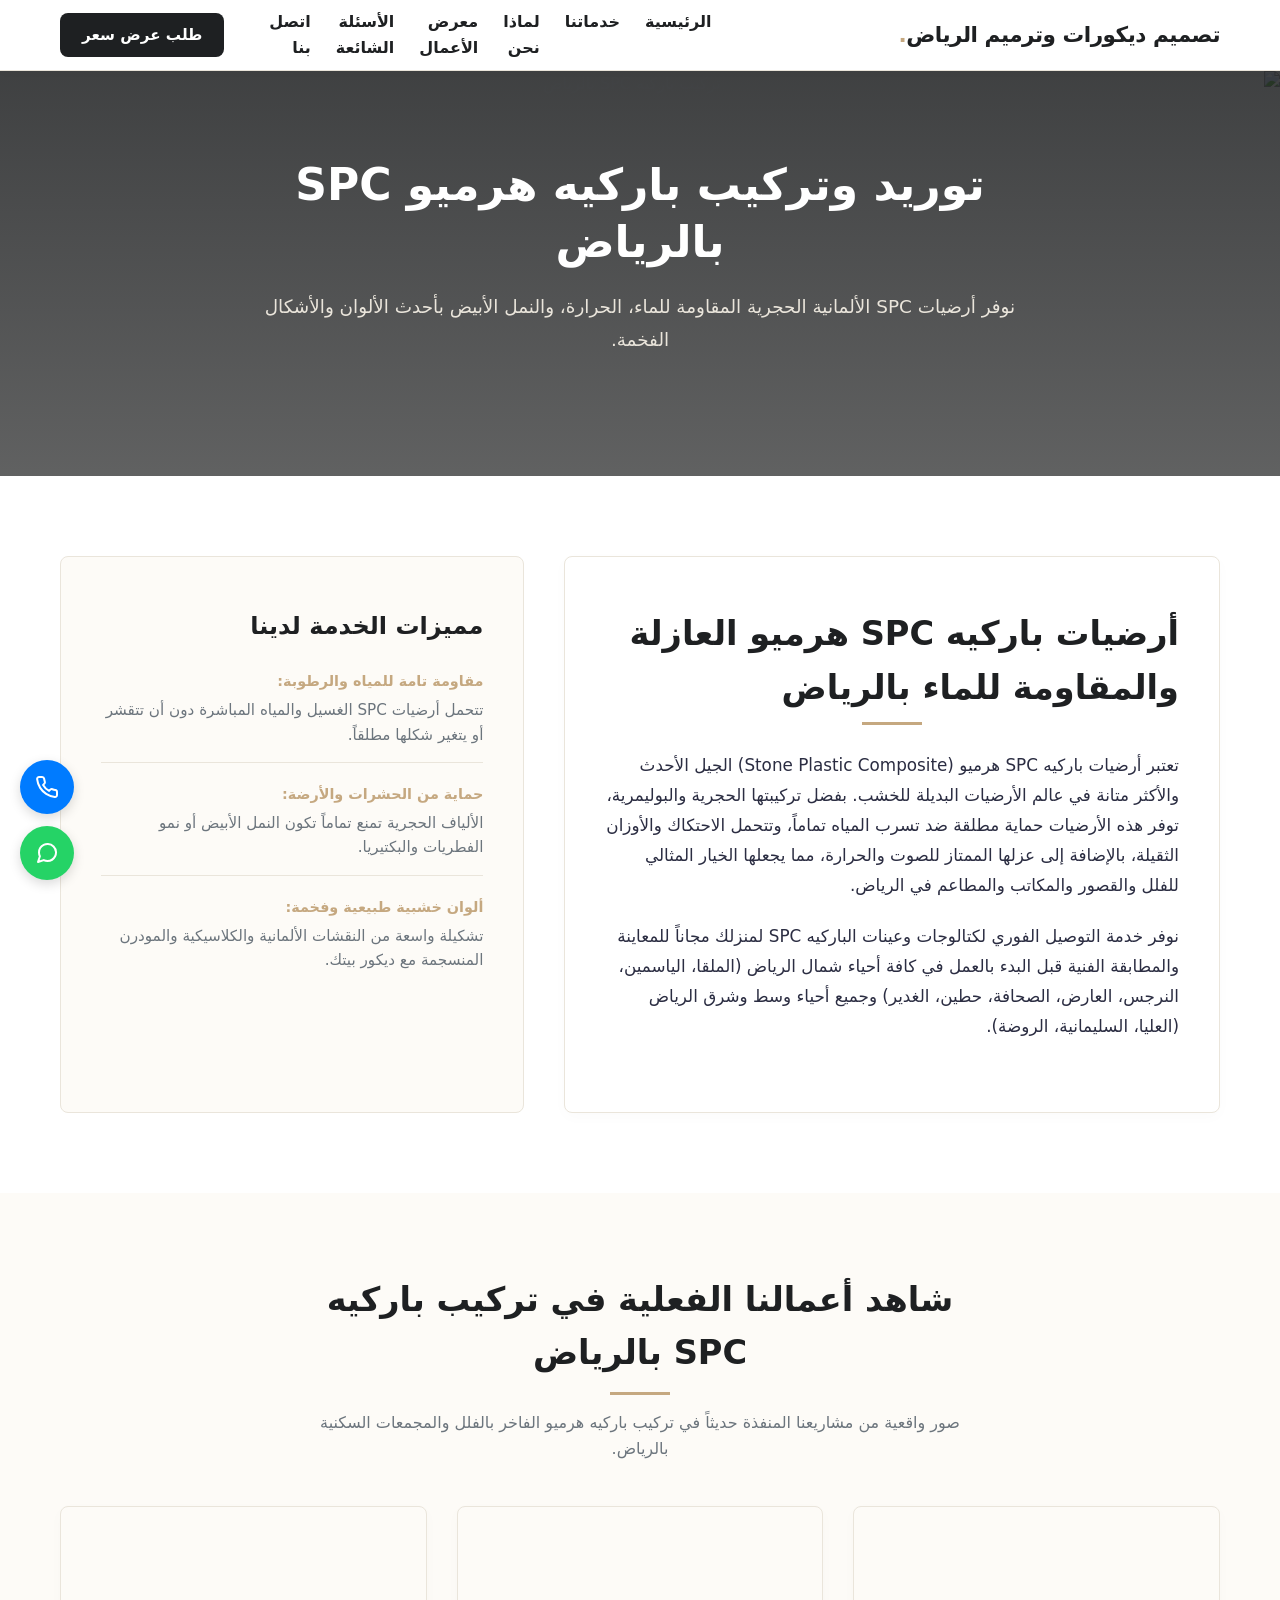
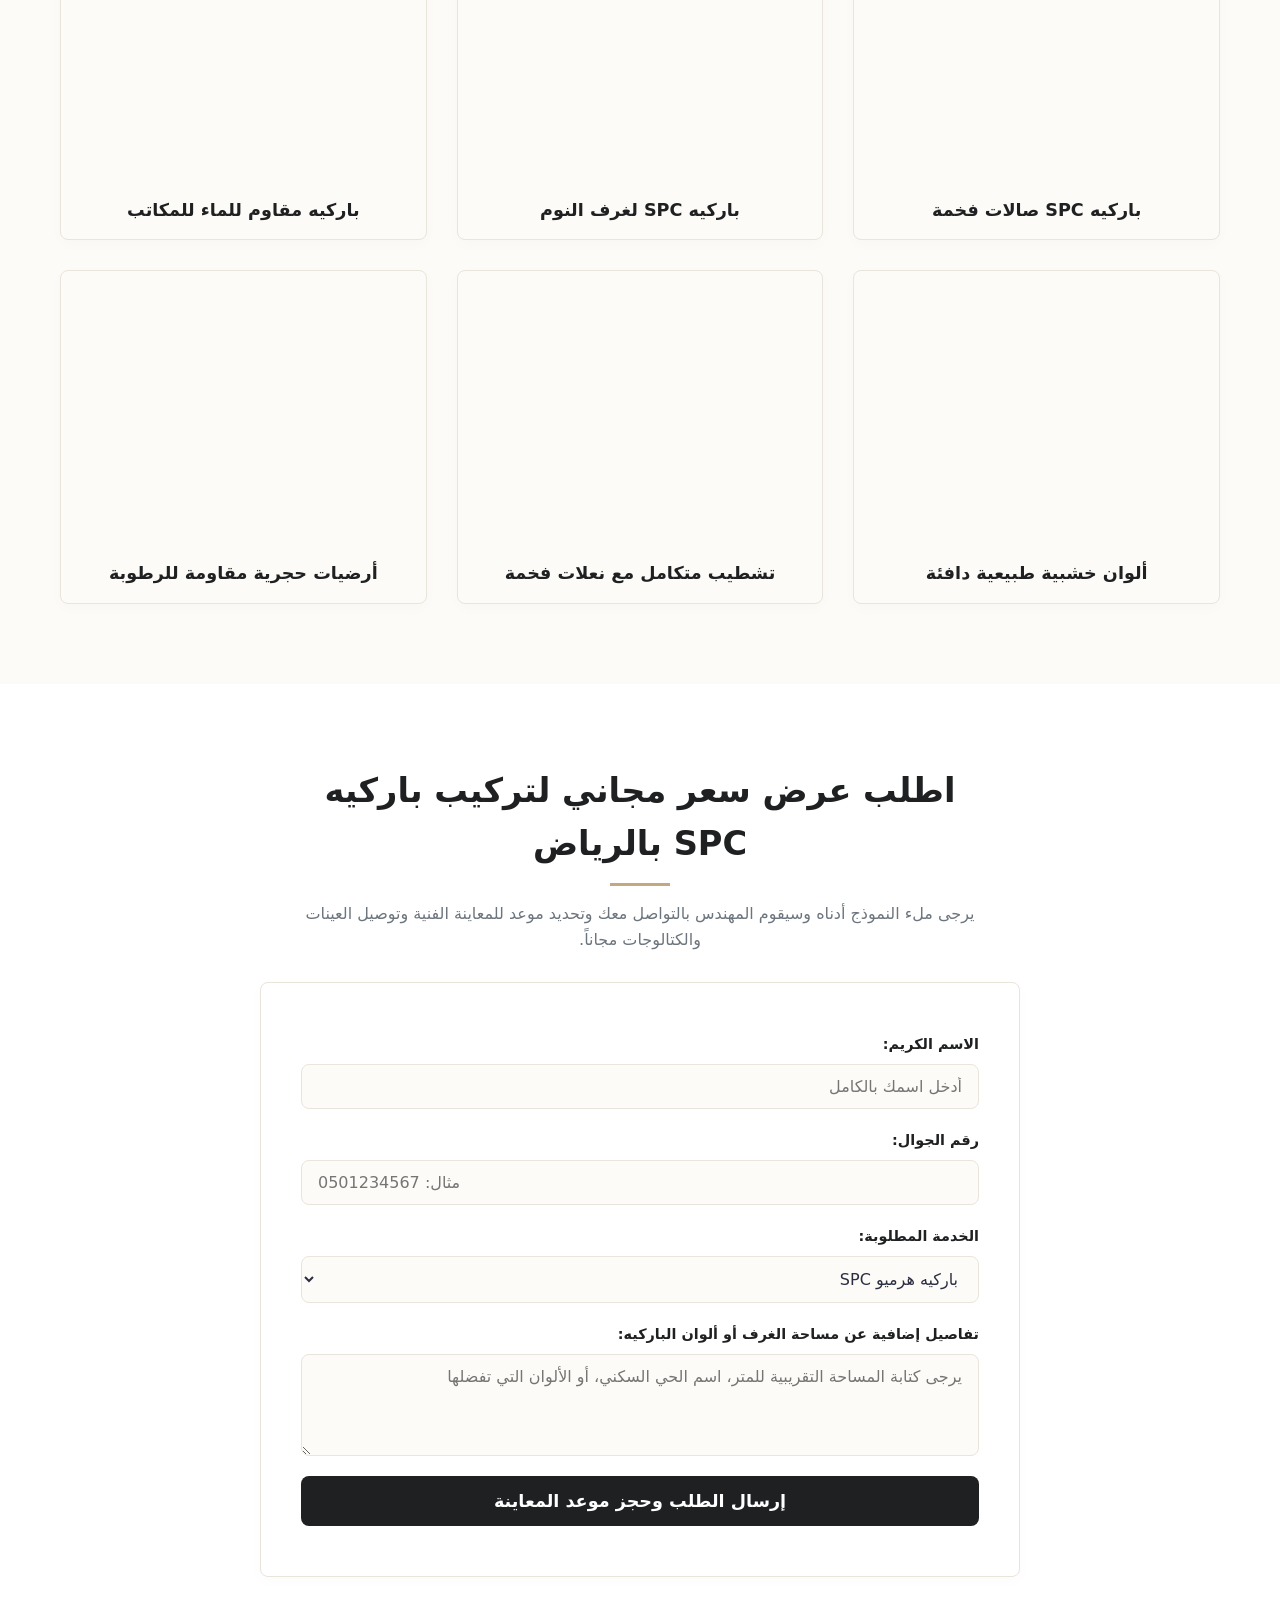
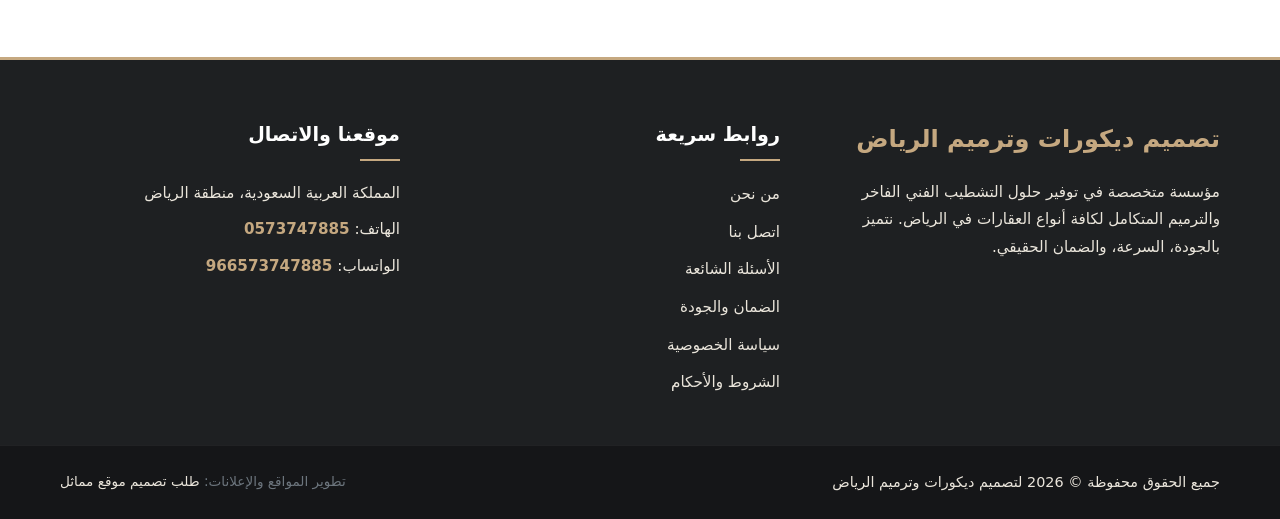
==== parquet.html @ 1b8b0a3c "Add new parquet.html for SPC flooring services" ====
<!DOCTYPE html>
<html lang="ar" dir="rtl">
<head>
  <meta charset="UTF-8">
  <meta name="viewport" content="width=device-width, initial-scale=1.0">
  
  <!-- SEO Primary Meta Tags -->
  <title>باركيه هرميو SPC الرياض | توريد وتركيب أرضيات مقاومة للماء ورطوبة</title>
  <meta name="description" content="توريد وتركيب أرضيات باركيه هرميو SPC الفاخرة بالرياض. أرضيات عازلة ومقاومة للماء والرطوبة والنمل الأبيض في شمال وشرق الرياض. شاهد صور أعمالنا الفعلية واطلب عرض سعر الآن.">
  <meta name="robots" content="index, follow">
  
  <!-- رابط الـ Canonical المطلق لضمان صحة الفهرسة ومنع المحتوى المكرر -->
  <link rel="canonical" href="https://example.com/parquet.html">

  <!-- Open Graph / Facebook -->
  <meta property="og:type" content="website">
  <meta property="og:url" content="https://example.com/parquet.html">
  <meta property="og:title" content="باركيه هرميو SPC الرياض | توريد وتركيب أرضيات مقاومة للماء ورطوبة">
  <meta property="og:description" content="توريد وتركيب أرضيات باركيه هرميو SPC الفاخرة بالرياض. أرضيات عازلة ومقاومة للماء والرطوبة والنمل الأبيض في شمال وشرق الرياض. شاهد صور أعمالنا الفعلية واطلب عرض سعر الآن.">
  <meta property="og:image" content="https://example.com/images/parquet/parquet.webp">
  <meta property="og:locale" content="ar_SA">

  <!-- Twitter -->
  <meta property="twitter:card" content="summary_large_image">
  <meta property="twitter:url" content="https://example.com/parquet.html">
  <meta property="twitter:title" content="باركيه هرميو SPC الرياض | توريد وتركيب أرضيات مقاومة للماء ورطوبة">
  <meta property="twitter:description" content="توريد وتركيب أرضيات باركيه هرميو SPC الفاخرة بالرياض. أرضيات عازلة ومقاومة للماء والرطوبة والنمل الأبيض في شمال وشرق الرياض. شاهد صور أعمالنا الفعلية واطلب عرض سعر الآن.">
  <meta property="twitter:image" content="https://example.com/images/parquet/parquet.webp">

  <!-- Stylesheets -->
  <link rel="stylesheet" href="style.css">

  <!-- Structured Data / JSON-LD for Breadcrumbs (مسارات مطلقة كاملة) -->
  <script type="application/ld+json">
    {
      "@context": "https://schema.org",
      "@type": "BreadcrumbList",
      "itemListElement": [
        {
          "@type": "ListItem",
          "position": 1,
          "name": "الرئيسية",
          "item": "https://example.com/index.html"
        },
        {
          "@type": "ListItem",
          "position": 2,
          "name": "باركيه هرميو SPC",
          "item": "https://example.com/parquet.html"
        }
      ]
    }
  </script>
</head>
<body class="page-service-parquet">

  <!-- Header Section -->
  <header class="main-header">
    <div class="header-container">
      <div class="logo-area">
        <a href="index.html" class="logo" aria-label="الصفحة الرئيسية لتصميم ديكورات وترميم الرياض">
          <span class="logo-text">تصميم ديكورات وترميم الرياض</span>
        </a>
      </div>
      
      <!-- Mobile Menu Toggle Button -->
      <button class="menu-toggle" aria-expanded="false" aria-controls="main-navigation" aria-label="افتح القائمة">
        <span class="bar"></span>
        <span class="bar"></span>
        <span class="bar"></span>
      </button>

      <nav id="main-navigation" class="nav-menu" aria-label="القائمة الرئيسية">
        <ul class="nav-list">
          <li><a href="index.html" class="nav-link">الرئيسية</a></li>
          <li><a href="index.html#services" class="nav-link">خدماتنا</a></li>
          <li><a href="index.html#why-us" class="nav-link">لماذا نحن</a></li>
          <li><a href="index.html#gallery" class="nav-link">معرض الأعمال</a></li>
          <li><a href="index.html#faq" class="nav-link">الأسئلة الشائعة</a></li>
          <li><a href="contact-us.html" class="nav-link">اتصل بنا</a></li>
        </ul>
      </nav>

      <div class="header-cta">
        <a href="contact-us.html" class="cta-btn primary-cta" aria-label="طلب عرض سعر مجاني">طلب عرض سعر</a>
      </div>
    </div>
  </header>

  <main>
    <!-- Page Hero Banner -->
    <section class="hero-section" style="min-height: 45vh;" aria-label="باركيه الرياض - ترويسة الصفحة">
      <div class="hero-overlay"></div>
      <div class="hero-image-wrapper">
        <img src="images/parquet/parquet.webp" alt="تركيب باركيه SPC بالرياض" class="hero-bg-img" width="1920" height="600" loading="eager" fetchpriority="high" decoding="async">
      </div>
      <div class="hero-content container">
        <h1 class="hero-title">توريد وتركيب باركيه هرميو SPC بالرياض</h1>
        <p class="hero-subtitle">نوفر أرضيات SPC الألمانية الحجرية المقاومة للماء، الحرارة، والنمل الأبيض بأحدث الألوان والأشكال الفخمة.</p>
      </div>
    </section>

    <!-- Service Details Section with Riyadh Neighborhoods Target -->
    <section class="section-padding" style="background-color: var(--bg-white);" aria-labelledby="parquet-details-heading">
      <div class="container">
        <div class="contact-layout">
          <div class="contact-form-wrapper" style="flex: 1.2;">
            <h2 id="parquet-details-heading" class="section-title" style="text-align: right; margin-bottom: 25px; padding-bottom: 10px;">أرضيات باركيه SPC هرميو العازلة والمقاومة للماء بالرياض</h2>
            <p style="font-size: 1.05rem; line-height: 1.8; color: var(--text-main); margin-bottom: 20px;">
              تعتبر أرضيات باركيه SPC هرميو (Stone Plastic Composite) الجيل الأحدث والأكثر متانة في عالم الأرضيات البديلة للخشب. بفضل تركيبتها الحجرية والبوليمرية، توفر هذه الأرضيات حماية مطلقة ضد تسرب المياه تماماً، وتتحمل الاحتكاك والأوزان الثقيلة، بالإضافة إلى عزلها الممتاز للصوت والحرارة، مما يجعلها الخيار المثالي للفلل والقصور والمكاتب والمطاعم في الرياض.
            </p>
            <p style="font-size: 1.05rem; line-height: 1.8; color: var(--text-main); margin-bottom: 20px;">
              نوفر خدمة التوصيل الفوري لكتالوجات وعينات الباركيه SPC لمنزلك مجاناً للمعاينة والمطابقة الفنية قبل البدء بالعمل في كافة أحياء شمال الرياض (الملقا، الياسمين، النرجس، العارض، الصحافة، حطين، الغدير) وجميع أحياء وسط وشرق الرياض (العليا، السليمانية، الروضة).
            </p>
          </div>
          
          <div class="contact-info" style="flex: 0.8; background-color: var(--bg-light); border: 1px solid var(--border-color); color: var(--text-main);">
            <h3 class="info-title" style="color: var(--secondary-color);">مميزات الخدمة لدينا</h3>
            <div class="info-details" style="margin-top: 25px;">
              <div class="info-block" style="border-bottom-color: var(--border-color);">
                <strong>مقاومة تامة للمياه والرطوبة:</strong>
                <span style="color: var(--text-muted); font-size: 0.95rem;">تتحمل أرضيات SPC الغسيل والمياه المباشرة دون أن تتقشر أو يتغير شكلها مطلقاً.</span>
              </div>
              <div class="info-block" style="border-bottom-color: var(--border-color);">
                <strong>حماية من الحشرات والأرضة:</strong>
                <span style="color: var(--text-muted); font-size: 0.95rem;">الألياف الحجرية تمنع تماماً تكون النمل الأبيض أو نمو الفطريات والبكتيريا.</span>
              </div>
              <div class="info-block" style="border-bottom: none;">
                <strong>ألوان خشبية طبيعية وفخمة:</strong>
                <span style="color: var(--text-muted); font-size: 0.95rem;">تشكيلة واسعة من النقشات الألمانية والكلاسيكية والمودرن المنسجمة مع ديكور بيتك.</span>
              </div>
            </div>
          </div>
        </div>
      </div>
    </section>

    <!-- Showcase Gallery (6 Actual Images from GitHub Repository) -->
    <section class="section-padding" style="background-color: var(--bg-light);" aria-labelledby="parquet-gallery-heading">
      <div class="container">
        <div class="section-header">
          <h2 id="parquet-gallery-heading" class="section-title">شاهد أعمالنا الفعلية في تركيب باركيه SPC بالرياض</h2>
          <p class="section-description">صور واقعية من مشاريعنا المنفذة حديثاً في تركيب باركيه هرميو الفاخر بالفلل والمجمعات السكنية بالرياض.</p>
        </div>

        <div class="services-grid">
          <!-- Image 1 -->
          <article class="service-card">
            <div class="service-img-wrapper">
              <img src="images/parquet/parquet.webp" alt="تركيب باركيه SPC صالات فخمة بالرياض" class="service-img" width="400" height="300" loading="lazy" decoding="async">
            </div>
            <div class="service-body" style="padding: 15px; text-align: center;">
              <h3 class="service-title" style="font-size: 1.1rem; margin-bottom: 0;">باركيه SPC صالات فخمة</h3>
            </div>
          </article>

          <!-- Image 2 -->
          <article class="service-card">
            <div class="service-img-wrapper">
              <img src="images/parquet/parquet-2.webp" alt="أرضيات باركيه غرف نوم بالرياض" class="service-img" width="400" height="300" loading="lazy" decoding="async">
            </div>
            <div class="service-body" style="padding: 15px; text-align: center;">
              <h3 class="service-title" style="font-size: 1.1rem; margin-bottom: 0;">باركيه SPC لغرف النوم</h3>
            </div>
          </article>

          <!-- Image 3 -->
          <article class="service-card">
            <div class="service-img-wrapper">
              <img src="images/parquet/parquet-3.webp" alt="تركيب باركيه مكاتب تجارية بالرياض" class="service-img" width="400" height="300" loading="lazy" decoding="async">
            </div>
            <div class="service-body" style="padding: 15px; text-align: center;">
              <h3 class="service-title" style="font-size: 1.1rem; margin-bottom: 0;">باركيه مقاوم للماء للمكاتب</h3>
            </div>
          </article>

          <!-- Image 4 -->
          <article class="service-card">
            <div class="service-img-wrapper">
              <img src="images/parquet/parquet-4.webp" alt="أحدث ألوان باركيه SPC بالرياض" class="service-img" width="400" height="300" loading="lazy" decoding="async">
            </div>
            <div class="service-body" style="padding: 15px; text-align: center;">
              <h3 class="service-title" style="font-size: 1.1rem; margin-bottom: 0;">ألوان خشبية طبيعية دافئة</h3>
            </div>
          </article>

          <!-- Image 5 -->
          <article class="service-card">
            <div class="service-img-wrapper">
              <img src="images/parquet/parquet-5.webp" alt="تركيب نعلات وإكسسوارات باركيه بالرياض" class="service-img" width="400" height="300" loading="lazy" decoding="async">
            </div>
            <div class="service-body" style="padding: 15px; text-align: center;">
              <h3 class="service-title" style="font-size: 1.1rem; margin-bottom: 0;">تشطيب متكامل مع نعلات فخمة</h3>
            </div>
          </article>

          <!-- Image 6 -->
          <article class="service-card">
            <div class="service-img-wrapper">
              <img src="images/parquet/parquet-6.webp" alt="باركيه هرميو SPC ألماني فخم بالرياض" class="service-img" width="400" height="300" loading="lazy" decoding="async">
            </div>
            <div class="service-body" style="padding: 15px; text-align: center;">
              <h3 class="service-title" style="font-size: 1.1rem; margin-bottom: 0;">أرضيات حجرية مقاومة للرطوبة</h3>
            </div>
          </article>
        </div>
      </div>
    </section>

    <!-- Instant Quote Form Section for Service Conversion (Mapped to quote-form with no hidden elements) -->
    <section class="section-padding" style="background-color: var(--bg-white);" aria-labelledby="parquet-form-heading">
      <div class="container" style="max-width: 800px;">
        <div class="section-header" style="margin-bottom: 30px;">
          <h2 id="parquet-form-heading" class="section-title">اطلب عرض سعر مجاني لتركيب باركيه SPC بالرياض</h2>
          <p class="section-description">يرجى ملء النموذج أدناه وسيقوم المهندس بالتواصل معك وتحديد موعد للمعاينة الفنية وتوصيل العينات والكتالوجات مجاناً.</p>
        </div>

        <div class="contact-form-wrapper">
          <form id="quote-form" action="javascript:void(0);" class="quote-form">
            <div class="form-group">
              <label for="client_name">الاسم الكريم:</label>
              <input type="text" id="client_name" name="name" required placeholder="أدخل اسمك بالكامل" class="form-input">
            </div>

            <div class="form-group">
              <label for="client_phone">رقم الجوال:</label>
              <input type="tel" id="client_phone" name="phone" required placeholder="مثال: 0501234567" class="form-input" pattern="^(05)([0-9]{8})$">
            </div>

            <!-- يتم تثبيت اختيار الخدمة تلقائياً برمجياً لتسهيل تجربة العميل -->
            <div class="form-group">
              <label for="service_type">الخدمة المطلوبة:</label>
              <select id="service_type" name="service" required class="form-input">
                <option value="جبس بورد وديكورات">جبس بورد وديكورات</option>
                <option value="ورق جدران">ورق جدران</option>
                <option value="دهانات داخلية وخارجية">دهانات داخلية وخارجية</option>
                <option value="باركيه هرميو SPC" selected>باركيه هرميو SPC</option>
                <option value="ساندوتش بانل">ساندوتش بانل</option>
                <option value="ترميم وتشطيب مباني">ترميم وتشطيب مباني</option>
              </select>
            </div>

            <div class="form-group">
              <label for="project_details">تفاصيل إضافية عن مساحة الغرف أو ألوان الباركيه:</label>
              <textarea id="project_details" name="details" rows="4" placeholder="يرجى كتابة المساحة التقريبية للمتر، اسم الحي السكني، أو الألوان التي تفضلها" class="form-input"></textarea>
            </div>

            <button type="submit" class="btn btn-submit-form" id="submit-btn">إرسال الطلب وحجز موعد المعاينة</button>
          </form>
        </div>
      </div>
    </section>
  </main>

  <!-- Footer Section -->
  <footer class="main-footer">
    <div class="container footer-container">
      <div class="footer-brand">
        <span class="footer-logo">تصميم ديكورات وترميم الرياض</span>
        <p class="footer-about">مؤسسة متخصصة في توفير حلول التشطيب الفني الفاخر والترميم المتكامل لكافة أنواع العقارات في الرياض. نتميز بالجودة، السرعة، والضمان الحقيقي.</p>
      </div>

      <div class="footer-links">
        <h4 class="footer-title">روابط سريعة</h4>
        <ul class="footer-menu">
          <li><a href="about-us.html" class="footer-link">من نحن</a></li>
          <li><a href="contact-us.html" class="footer-link">اتصل بنا</a></li>
          <li><a href="faq.html" class="footer-link">الأسئلة الشائعة</a></li>
          <li><a href="warranty.html" class="footer-link">الضمان والجودة</a></li>
          <li><a href="privacy-policy.html" class="footer-link">سياسة الخصوصية</a></li>
          <li><a href="terms-conditions.html" class="footer-link">الشروط والأحكام</a></li>
        </ul>
      </div>

      <div class="footer-contact">
        <h4 class="footer-title">موقعنا والاتصال</h4>
        <p class="footer-text">المملكة العربية السعودية، منطقة الرياض</p>
        <p class="footer-text">الهاتف: <a href="tel:0573747885">0573747885</a></p>
        <p class="footer-text">الواتساب: <a href="https://wa.me/966573747885">966573747885</a></p>
      </div>
    </div>
    <div class="footer-bottom">
      <div class="container bottom-bar">
        <p class="copyrights">جميع الحقوق محفوظة &copy; <span id="current-year"></span> لتصميم ديكورات وترميم الرياض</p>
        <p class="developer-info">تطوير المواقع والإعلانات: <a href="https://wa.me/966578539687" target="_blank" rel="noopener noreferrer" class="dev-link">طلب تصميم موقع مماثل</a></p>
      </div>
    </div>
  </footer>

  <!-- Scripts -->
  <script src="script.js" defer></script>
</body>
</html>
---- style.css ----
/* ==========================================================================
   1. المتغيرات والخطوط الأساسية (CSS Variables & Base Setup)
   ========================================================================== */
:root {
  /* لوحة الألوان - طابع كلاسيكي دافئ وفخم يناسب الديكور والترميم */
  --primary-color: #c5a880;        /* لون ذهبي رملي فخم */
  --primary-hover: #b3956d;        /* ذهبي رملي داكن عند التمرير */
  --secondary-color: #1e2022;      /* رمادي فحمى داكن */
  --text-main: #2b2d42;            /* لون النصوص الأساسية */
  --text-muted: #6c757d;           /* لون النصوص الثانوية */
  --bg-light: #fdfbf7;             /* خلفية دافئة مائلة للبيج */
  --bg-white: #ffffff;             /* خلفية بيضاء */
  --border-color: #eae5db;         /* لون الحدود المتناسق مع الذهبي */
  --success-color: #25d366;        /* لون الواتساب والمؤشرات الإيجابية */
  --phone-color: #007bff;          /* لون الاتصال الهاتفي */
  
  /* الخطوط والتباعد */
  --font-family: system-ui, -apple-system, BlinkMacSystemFont, "Segoe UI", Roboto, "Helvetica Neue", Arial, sans-serif;
  --transition-smooth: all 0.3s cubic-bezier(0.4, 0, 0.2, 1);
  --border-radius: 8px;
  --container-padding: 20px;
}

/* إعادة تعيين افتراضية مخصصة للأداء المرتفع */
*, *::before, *::after {
  box-sizing: border-box;
  margin: 0;
  padding: 0;
}

html {
  scroll-behavior: smooth;
  font-size: 16px;
  -webkit-text-size-adjust: 100%;
}

body {
  font-family: var(--font-family);
  background-color: var(--bg-light);
  color: var(--text-main);
  line-height: 1.6;
  direction: rtl;
  text-align: right;
  overflow-x: hidden;
}

/* تحسين إمكانية الوصول لوحدات التركيز */
*:focus-visible {
  outline: 3px solid var(--primary-color);
  outline-offset: 2px;
}

/* تحسينات الصور لتقليل CLS */
img {
  max-width: 100%;
  height: auto;
  display: block;
  content-visibility: auto;
}

a {
  color: inherit;
  text-decoration: none;
  transition: var(--transition-smooth);
}

button, input, select, textarea {
  font-family: inherit;
  font-size: 1rem;
}

ul, ol {
  list-style: none;
}

.container {
  width: 100%;
  padding-right: var(--container-padding);
  padding-left: var(--container-padding);
  margin-right: auto;
  margin-left: auto;
  max-width: 1200px;
}

/* تباعد الأقسام الافتراضي */
.section-padding {
  padding: 60px 0;
}

/* ==========================================================================
   2. أزرار التواصل العائمة مضافة إليها مواءمة آيفون (env-safe-area)
   ========================================================================== */
.floating-actions {
  position: fixed;
  bottom: 20px;
  bottom: calc(20px + env(safe-area-inset-bottom)); /* دعم نتوء الآيفون السفلي أصلياً */
  left: 20px;
  z-index: 1000;
  display: flex;
  flex-direction: column;
  gap: 12px;
}

.float-btn {
  display: flex;
  align-items: center;
  justify-content: center;
  width: 54px;
  height: 54px;
  border-radius: 50%;
  color: var(--bg-white);
  box-shadow: 0 4px 12px rgba(0, 0, 0, 0.15);
  transition: var(--transition-smooth);
  position: relative;
  overflow: hidden;
}

.float-btn .btn-text {
  position: absolute;
  right: 60px;
  background-color: var(--secondary-color);
  color: var(--bg-white);
  padding: 6px 12px;
  border-radius: 4px;
  font-size: 0.85rem;
  font-weight: bold;
  white-space: nowrap;
  opacity: 0;
  visibility: hidden;
  transition: var(--transition-smooth);
  box-shadow: 0 2px 8px rgba(0, 0, 0, 0.1);
}

.float-btn:hover .btn-text {
  opacity: 1;
  visibility: visible;
  right: 64px;
}

.float-phone {
  background-color: var(--phone-color);
}

.float-whatsapp {
  background-color: var(--success-color);
}

.float-btn:hover {
  transform: translateY(-5px) scale(1.05);
}

.float-btn svg {
  width: 24px;
  height: 24px;
  stroke: currentColor;
}

/* ==========================================================================
   3. الهيدر والتنقل (Sticky Header & Navigation)
   ========================================================================== */
.main-header {
  position: sticky;
  top: 0;
  z-index: 999;
  background-color: rgba(255, 255, 255, 0.95);
  backdrop-filter: blur(8px);
  -webkit-backdrop-filter: blur(8px);
  border-bottom: 1px solid var(--border-color);
  box-shadow: 0 2px 10px rgba(0, 0, 0, 0.02);
  transition: var(--transition-smooth);
}

.header-container {
  display: flex;
  align-items: center;
  justify-content: space-between;
  height: 70px;
  padding: 0 var(--container-padding);
  max-width: 1200px;
  margin: 0 auto;
}

.logo-text {
  font-size: 1.35rem;
  font-weight: 800;
  color: var(--secondary-color);
  letter-spacing: -0.5px;
}

.logo-text::after {
  content: '.';
  color: var(--primary-color);
}

/* القائمة للهواتف (افتراضي - Mobile First) */
.nav-menu {
  position: fixed;
  top: 70px;
  right: -100%;
  width: 80%;
  max-width: 300px;
  height: calc(100vh - 70px);
  background-color: var(--bg-white);
  box-shadow: -4px 0 15px rgba(0, 0, 0, 0.05);
  transition: var(--transition-smooth);
  overflow-y: auto;
  z-index: 998;
}

.nav-menu.nav-active {
  right: 0;
}

.nav-list {
  display: flex;
  flex-direction: column;
  padding: 30px var(--container-padding);
  gap: 20px;
}

.nav-link {
  font-size: 1.1rem;
  font-weight: 600;
  color: var(--secondary-color);
  display: block;
  padding: 8px 0;
  border-bottom: 1px solid transparent;
}

.nav-link:hover, .nav-link[aria-current="page"] {
  color: var(--primary-color);
  border-bottom-color: var(--primary-color);
}

/* زر إغلاق / تشغيل القائمة للهواتف */
.menu-toggle {
  display: flex;
  flex-direction: column;
  justify-content: space-between;
  width: 26px;
  height: 20px;
  background: transparent;
  border: none;
  cursor: pointer;
  z-index: 1000;
}

.menu-toggle .bar {
  width: 100%;
  height: 3px;
  background-color: var(--secondary-color);
  border-radius: 2px;
  transition: var(--transition-smooth);
  transform-origin: left center;
}

/* حركة زر الهمبرجر عند الفتح */
.menu-toggle[aria-expanded="true"] .bar:nth-child(1) {
  transform: rotate(45deg);
}

.menu-toggle[aria-expanded="true"] .bar:nth-child(2) {
  opacity: 0;
  width: 0;
}

.menu-toggle[aria-expanded="true"] .bar:nth-child(3) {
  transform: rotate(-45deg);
}

/* الأزرار في الهيدر */
.header-cta {
  display: none; /* يتم إظهاره في الشاشات الأكبر */
}

/* ==========================================================================
   4. قسم الهيرو الرئيسي (Hero Section)
   ========================================================================== */
.hero-section {
  position: relative;
  min-height: calc(100vh - 70px);
  display: flex;
  align-items: center;
  justify-content: center;
  overflow: hidden;
  color: var(--bg-white);
  padding: 40px var(--container-padding);
  text-align: center;
}

/* تم تصحيح الأقواس بدقة في هذا القسم لضمان رندرة الخلفية بالكامل */
.hero-overlay {
  position: absolute;
  top: 0;
  left: 0;
  right: 0;
  bottom: 0;
  background: linear-gradient(to bottom, rgba(30, 32, 34, 0.85), rgba(30, 32, 34, 0.7));
  z-index: 2;
}

.hero-image-wrapper {
  position: absolute;
  top: 0;
  left: 0;
  width: 100%;
  height: 100%;
  z-index: 1;
}

.hero-bg-img {
  width: 100%;
  height: 100%;
  object-fit: cover;
  object-position: center;
}

.hero-content {
  position: relative;
  z-index: 3;
  max-width: 800px;
}

.hero-title {
  font-size: 2rem;
  font-weight: 800;
  line-height: 1.3;
  margin-bottom: 20px;
  color: var(--bg-white);
}

.hero-subtitle {
  font-size: 1.05rem;
  line-height: 1.8;
  margin-bottom: 35px;
  color: #eae5db;
}

.hero-actions {
  display: flex;
  flex-direction: column;
  gap: 15px;
  width: 100%;
  max-width: 400px;
  margin: 0 auto;
}

/* الأزرار العامة */
.btn {
  display: inline-flex;
  align-items: center;
  justify-content: center;
  padding: 14px 28px;
  font-size: 1rem;
  font-weight: 700;
  border-radius: var(--border-radius);
  border: 2px solid transparent;
  cursor: pointer;
  transition: var(--transition-smooth);
  width: 100%;
}

.btn-primary {
  background-color: var(--primary-color);
  color: var(--secondary-color);
}

.btn-primary:hover {
  background-color: var(--primary-hover);
}

.btn-secondary {
  background-color: transparent;
  border-color: var(--bg-white);
  color: var(--bg-white);
}

.btn-secondary:hover {
  background-color: var(--bg-white);
  color: var(--secondary-color);
}

.btn-whatsapp {
  background-color: var(--success-color);
  color: var(--bg-white);
}

.btn-whatsapp:hover {
  background-color: #20ba56;
}

/* ==========================================================================
   5. ترويسة الأقسام المشتركة (Section Headers)
   ========================================================================== */
.section-header {
  text-align: center;
  max-width: 700px;
  margin: 0 auto 45px auto;
}

.section-title {
  font-size: 1.75rem;
  font-weight: 800;
  color: var(--secondary-color);
  margin-bottom: 15px;
  position: relative;
  padding-bottom: 15px;
}

.section-title::after {
  content: '';
  position: absolute;
  bottom: 0;
  left: 50%;
  transform: translateX(-50%);
  width: 60px;
  height: 3px;
  background-color: var(--primary-color);
}

.section-description {
  font-size: 1rem;
  color: var(--text-muted);
  line-height: 1.6;
}

/* ==========================================================================
   6. قسم الخدمات (Services Section)
   ========================================================================== */
.services-section {
  background-color: var(--bg-white);
}

.services-grid {
  display: grid;
  grid-template-columns: 1fr;
  gap: 30px;
}

.service-card {
  background-color: var(--bg-light);
  border-radius: var(--border-radius);
  overflow: hidden;
  box-shadow: 0 4px 15px rgba(0, 0, 0, 0.02);
  transition: var(--transition-smooth);
  border: 1px solid var(--border-color);
}

.service-card:hover {
  transform: translateY(-5px);
  box-shadow: 0 8px 25px rgba(197, 168, 128, 0.15);
}

.service-img-wrapper {
  position: relative;
  aspect-ratio: 4 / 3;
  overflow: hidden;
}

.service-img {
  width: 100%;
  height: 100%;
  object-fit: cover;
  transition: var(--transition-smooth);
}

.service-card:hover .service-img {
  transform: scale(1.05);
}

.service-body {
  padding: 24px;
}

.service-title {
  font-size: 1.25rem;
  font-weight: 700;
  color: var(--secondary-color);
  margin-bottom: 12px;
}

.service-text {
  font-size: 0.95rem;
  color: var(--text-muted);
  line-height: 1.6;
}

/* ==========================================================================
   7. قسم لماذا نحن (Why Us Section)
   ========================================================================== */
.why-us-section {
  background-color: var(--bg-light);
}

.features-grid {
  display: grid;
  grid-template-columns: 1fr;
  gap: 25px;
}

.feature-item {
  background-color: var(--bg-white);
  padding: 30px;
  border-radius: var(--border-radius);
  border: 1px solid var(--border-color);
  transition: var(--transition-smooth);
}

.feature-item:hover {
  border-color: var(--primary-color);
  box-shadow: 0 4px 15px rgba(0, 0, 0, 0.02);
}

.feature-icon {
  font-size: 1.5rem;
  color: var(--primary-color);
  margin-bottom: 15px;
  background-color: rgba(197, 168, 128, 0.1);
  width: 50px;
  height: 50px;
  display: flex;
  align-items: center;
  justify-content: center;
  border-radius: 50%;
}

.feature-title {
  font-size: 1.2rem;
  font-weight: 700;
  color: var(--secondary-color);
  margin-bottom: 10px;
}

.feature-text {
  font-size: 0.95rem;
  color: var(--text-muted);
  line-height: 1.6;
}

/* ==========================================================================
   8. قسم معرض الأعمال (Portfolio Section)
   ========================================================================== */
.gallery-section {
  background-color: var(--bg-white);
}

.gallery-grid {
  display: grid;
  grid-template-columns: 1fr;
  gap: 20px;
}

.gallery-item {
  position: relative;
  border-radius: var(--border-radius);
  overflow: hidden;
  aspect-ratio: 4 / 3;
  box-shadow: 0 4px 10px rgba(0, 0, 0, 0.02);
}

.gallery-img {
  width: 100%;
  height: 100%;
  object-fit: cover;
  transition: var(--transition-smooth);
}

.gallery-caption {
  position: absolute;
  bottom: 0;
  left: 0;
  right: 0;
  background: linear-gradient(to top, rgba(30, 32, 34, 0.9), rgba(30, 32, 34, 0));
  color: var(--bg-white);
  padding: 20px;
  font-size: 1.05rem;
  font-weight: 700;
  transform: translateY(100%);
  transition: var(--transition-smooth);
}

.gallery-item:hover .gallery-img {
  transform: scale(1.08);
}

.gallery-item:hover .gallery-caption {
  transform: translateY(0);
}

/* ==========================================================================
   9. قسم آراء العملاء (Testimonials Section)
   ========================================================================== */
.testimonials-section {
  background-color: var(--bg-light);
}

.testimonials-grid {
  display: grid;
  grid-template-columns: 1fr;
  gap: 25px;
}

.testimonial-card {
  background-color: var(--bg-white);
  padding: 30px;
  border-radius: var(--border-radius);
  border: 1px solid var(--border-color);
  box-shadow: 0 4px 10px rgba(0, 0, 0, 0.01);
  position: relative;
}

.testimonial-text {
  font-size: 0.98rem;
  font-style: italic;
  color: var(--text-main);
  line-height: 1.7;
  margin-bottom: 20px;
}

.testimonial-author {
  font-size: 0.9rem;
  font-weight: 700;
  color: var(--primary-color);
  display: block;
  text-align: left;
}

/* ==========================================================================
   10. قسم الأسئلة الشائعة (FAQ Section - Native Accordions)
   ========================================================================== */
.faq-section {
  background-color: var(--bg-white);
}

.faq-accordion-wrapper {
  max-width: 800px;
  margin: 0 auto;
  display: flex;
  flex-direction: column;
  gap: 15px;
}

.faq-item {
  background-color: var(--bg-light);
  border: 1px solid var(--border-color);
  border-radius: var(--border-radius);
  overflow: hidden;
  transition: var(--transition-smooth);
}

.faq-question {
  padding: 20px;
  font-size: 1.05rem;
  font-weight: 700;
  color: var(--secondary-color);
  cursor: pointer;
  list-style: none;
  display: flex;
  justify-content: space-between;
  align-items: center;
  user-select: none;
}

/* إزالة سهم المتصفح الافتراضي */
.faq-question::-webkit-details-marker {
  display: none;
}

.faq-question::after {
  content: '+';
  font-size: 1.5rem;
  color: var(--primary-color);
  transition: var(--transition-smooth);
}

.faq-item[open] .faq-question::after {
  content: '−';
  transform: rotate(180deg);
}

.faq-answer {
  padding: 0 20px 20px 20px;
  border-top: 1px solid var(--border-color);
  background-color: var(--bg-white);
  color: var(--text-muted);
  font-size: 0.95rem;
  line-height: 1.7;
}

/* ==========================================================================
   11. قسم تواصل معنا والنموذج (Contact Us & Web3Forms Form)
   ========================================================================== */
.contact-section {
  background-color: var(--bg-light);
}

.contact-layout {
  display: flex;
  flex-direction: column;
  gap: 40px;
}

.contact-info {
  background-color: var(--secondary-color);
  color: var(--bg-white);
  padding: 40px 30px;
  border-radius: var(--border-radius);
}

.info-title {
  font-size: 1.5rem;
  font-weight: 800;
  color: var(--primary-color);
  margin-bottom: 15px;
}

.info-desc {
  font-size: 0.95rem;
  color: #eae5db;
  margin-bottom: 30px;
}

.info-details {
  display: flex;
  flex-direction: column;
  gap: 20px;
}

.info-block {
  display: flex;
  flex-direction: column;
  gap: 5px;
  border-bottom: 1px solid rgba(255, 255, 255, 0.08);
  padding-bottom: 15px;
}

.info-block:last-child {
  border-bottom: none;
  padding-bottom: 0;
}

.info-block strong {
  font-size: 0.9rem;
  color: var(--primary-color);
}

.info-link {
  font-size: 1.1rem;
  font-weight: 600;
  color: var(--bg-white);
}

.info-link:hover {
  color: var(--primary-color);
}

.contact-form-wrapper {
  background-color: var(--bg-white);
  padding: 35px 25px;
  border-radius: var(--border-radius);
  border: 1px solid var(--border-color);
  box-shadow: 0 4px 15px rgba(0, 0, 0, 0.02);
}

.quote-form {
  display: flex;
  flex-direction: column;
  gap: 20px;
}

.form-group {
  display: flex;
  flex-direction: column;
  gap: 8px;
}

.form-group label {
  font-size: 0.9rem;
  font-weight: 700;
  color: var(--secondary-color);
}

.form-input {
  width: 100%;
  padding: 12px 16px;
  border: 1px solid var(--border-color);
  border-radius: var(--border-radius);
  background-color: var(--bg-light);
  color: var(--text-main);
  transition: var(--transition-smooth);
}

.form-input:focus {
  outline: none;
  border-color: var(--primary-color);
  background-color: var(--bg-white);
  box-shadow: 0 0 0 4px rgba(197, 168, 128, 0.15);
}

textarea.form-input {
  resize: vertical;
}

.btn-submit-form {
  background-color: var(--secondary-color);
  color: var(--bg-white);
  border: none;
  padding: 15px;
  font-size: 1.1rem;
  font-weight: 700;
  cursor: pointer;
  transition: var(--transition-smooth);
  width: 100%;
  border-radius: var(--border-radius);
}

.btn-submit-form:hover {
  background-color: var(--primary-color);
  color: var(--secondary-color);
}

/* ==========================================================================
   12. الفوتر وحقوق النشر (Footer)
   ========================================================================== */
.main-footer {
  background-color: var(--secondary-color);
  color: var(--bg-white);
  padding: 60px 0 0 0;
  border-top: 3px solid var(--primary-color);
}

.footer-container {
  display: flex;
  flex-direction: column;
  gap: 40px;
}

.footer-brand {
  max-width: 400px;
}

.footer-logo {
  font-size: 1.5rem;
  font-weight: 800;
  color: var(--primary-color);
  display: block;
  margin-bottom: 20px;
}

.footer-about {
  font-size: 0.95rem;
  line-height: 1.8;
  color: #eae5db;
}

.footer-title {
  font-size: 1.2rem;
  font-weight: 700;
  color: var(--bg-white);
  margin-bottom: 20px;
  position: relative;
  padding-bottom: 10px;
}

.footer-title::after {
  content: '';
  position: absolute;
  bottom: 0;
  right: 0;
  width: 40px;
  height: 2px;
  background-color: var(--primary-color);
}

.footer-menu {
  display: flex;
  flex-direction: column;
  gap: 12px;
}

.footer-link {
  font-size: 0.95rem;
  color: #eae5db;
  transition: var(--transition-smooth);
}

.footer-link:hover {
  color: var(--primary-color);
  padding-right: 5px;
}

.footer-text {
  font-size: 0.95rem;
  color: #eae5db;
  margin-bottom: 12px;
}

.footer-text a {
  color: var(--primary-color);
  font-weight: 600;
}

.footer-bottom {
  background-color: #151618;
  padding: 25px 0;
  margin-top: 50px;
  border-top: 1px solid rgba(255, 255, 255, 0.05);
}

.bottom-bar {
  display: flex;
  flex-direction: column;
  align-items: center;
  gap: 15px;
  text-align: center;
}

.copyrights {
  font-size: 0.9rem;
  color: #eae5db;
}

.developer-info {
  font-size: 0.85rem;
  color: var(--text-muted);
}

.dev-link {
  color: #eae5db;
  transition: var(--transition-smooth);
}

.dev-link:hover {
  color: var(--primary-color);
}

/* ==========================================================================
   13. تحسينات وتنسيقات الإشعارات المنبثقة التفاعلية (Toasts Styles)
   ========================================================================== */
#toast-container {
  position: fixed;
  top: 20px;
  left: 50%;
  transform: translateX(-50%) translateY(-20px);
  background-color: var(--secondary-color);
  color: var(--bg-white);
  padding: 12px 24px;
  border-radius: var(--border-radius);
  box-shadow: 0 4px 12px rgba(0, 0, 0, 0.15);
  z-index: 10000;
  font-weight: 700;
  direction: rtl;
  text-align: center;
  opacity: 0;
  pointer-events: none;
  /* تسريع الأداء الحركي من خلال GPU */
  will-change: transform, opacity;
  transition: opacity 0.3s cubic-bezier(0.4, 0, 0.2, 1), transform 0.3s cubic-bezier(0.4, 0, 0.2, 1);
}

/* تشغيل الإشعار مع إزاحة خفيفة للحركة */
#toast-container.show {
  opacity: 1;
  transform: translateX(-50%) translateY(0);
}

/* ==========================================================================
   14. الشاشات المتوسطة والأجهزة اللوحية (Tablets & Medium Screens)
   ========================================================================== */
@media (min-width: 768px) {
  .section-padding {
    padding: 80px 0;
  }

  .section-title {
    font-size: 2.1rem;
  }

  .hero-title {
    font-size: 2.75rem;
  }

  .hero-subtitle {
    font-size: 1.15rem;
  }

  .hero-actions {
    flex-direction: row;
    max-width: 100%;
    justify-content: center;
  }

  .hero-actions .btn {
    width: auto;
    flex: 1;
    max-width: 250px;
  }

  .services-grid {
    grid-template-columns: repeat(2, 1fr);
  }

  .features-grid {
    grid-template-columns: repeat(2, 1fr);
  }

  .gallery-grid {
    grid-template-columns: repeat(2, 1fr);
  }

  .testimonials-grid {
    grid-template-columns: repeat(2, 1fr);
  }

  .contact-layout {
    flex-direction: row;
    align-items: stretch;
  }

  .contact-info {
    flex: 1;
    padding: 50px 40px;
  }

  .contact-form-wrapper {
    flex: 1.3;
    padding: 50px 40px;
  }

  .footer-container {
    flex-direction: row;
    flex-wrap: wrap;
    justify-content: space-between;
  }

  .footer-brand {
    flex: 1 1 100%;
    margin-bottom: 20px;
  }

  .footer-links, .footer-contact {
    flex: 1 1 45%;
  }

  .bottom-bar {
    flex-direction: row;
    justify-content: space-between;
    text-align: right;
  }
}

/* ==========================================================================
   15. الشاشات الكبيرة والمكتبية (Desktops & Large Screens)
   ========================================================================== */
@media (min-width: 1024px) {
  .menu-toggle {
    display: none; /* إخفاء زر الهمبرجر في الديسكتوب */
  }

  .nav-menu {
    position: static;
    width: auto;
    height: auto;
    background-color: transparent;
    box-shadow: none;
    overflow-y: visible;
  }

  .nav-list {
    flex-direction: row;
    padding: 0;
    gap: 25px;
  }

  .nav-link {
    font-size: 1rem;
    font-weight: 700;
    padding: 5px 0;
  }

  .header-cta {
    display: block;
  }

  .cta-btn {
    display: inline-flex;
    align-items: center;
    justify-content: center;
    padding: 10px 22px;
    font-size: 0.95rem;
    font-weight: 700;
    border-radius: var(--border-radius);
    transition: var(--transition-smooth);
  }

  .primary-cta {
    background-color: var(--secondary-color);
    color: var(--bg-white);
  }

  .primary-cta:hover {
    background-color: var(--primary-color);
    color: var(--secondary-color);
  }

  .services-grid {
    grid-template-columns: repeat(3, 1fr);
  }

  .gallery-grid {
    grid-template-columns: repeat(4, 1fr);
  }

  .testimonials-grid {
    grid-template-columns: repeat(3, 1fr);
  }

  .footer-container {
    flex-wrap: nowrap;
  }

  .footer-brand {
    flex: 1.5;
    margin-bottom: 0;
  }

  .footer-links {
    flex: 1;
  }

  .footer-contact {
    flex: 1;
  }
}
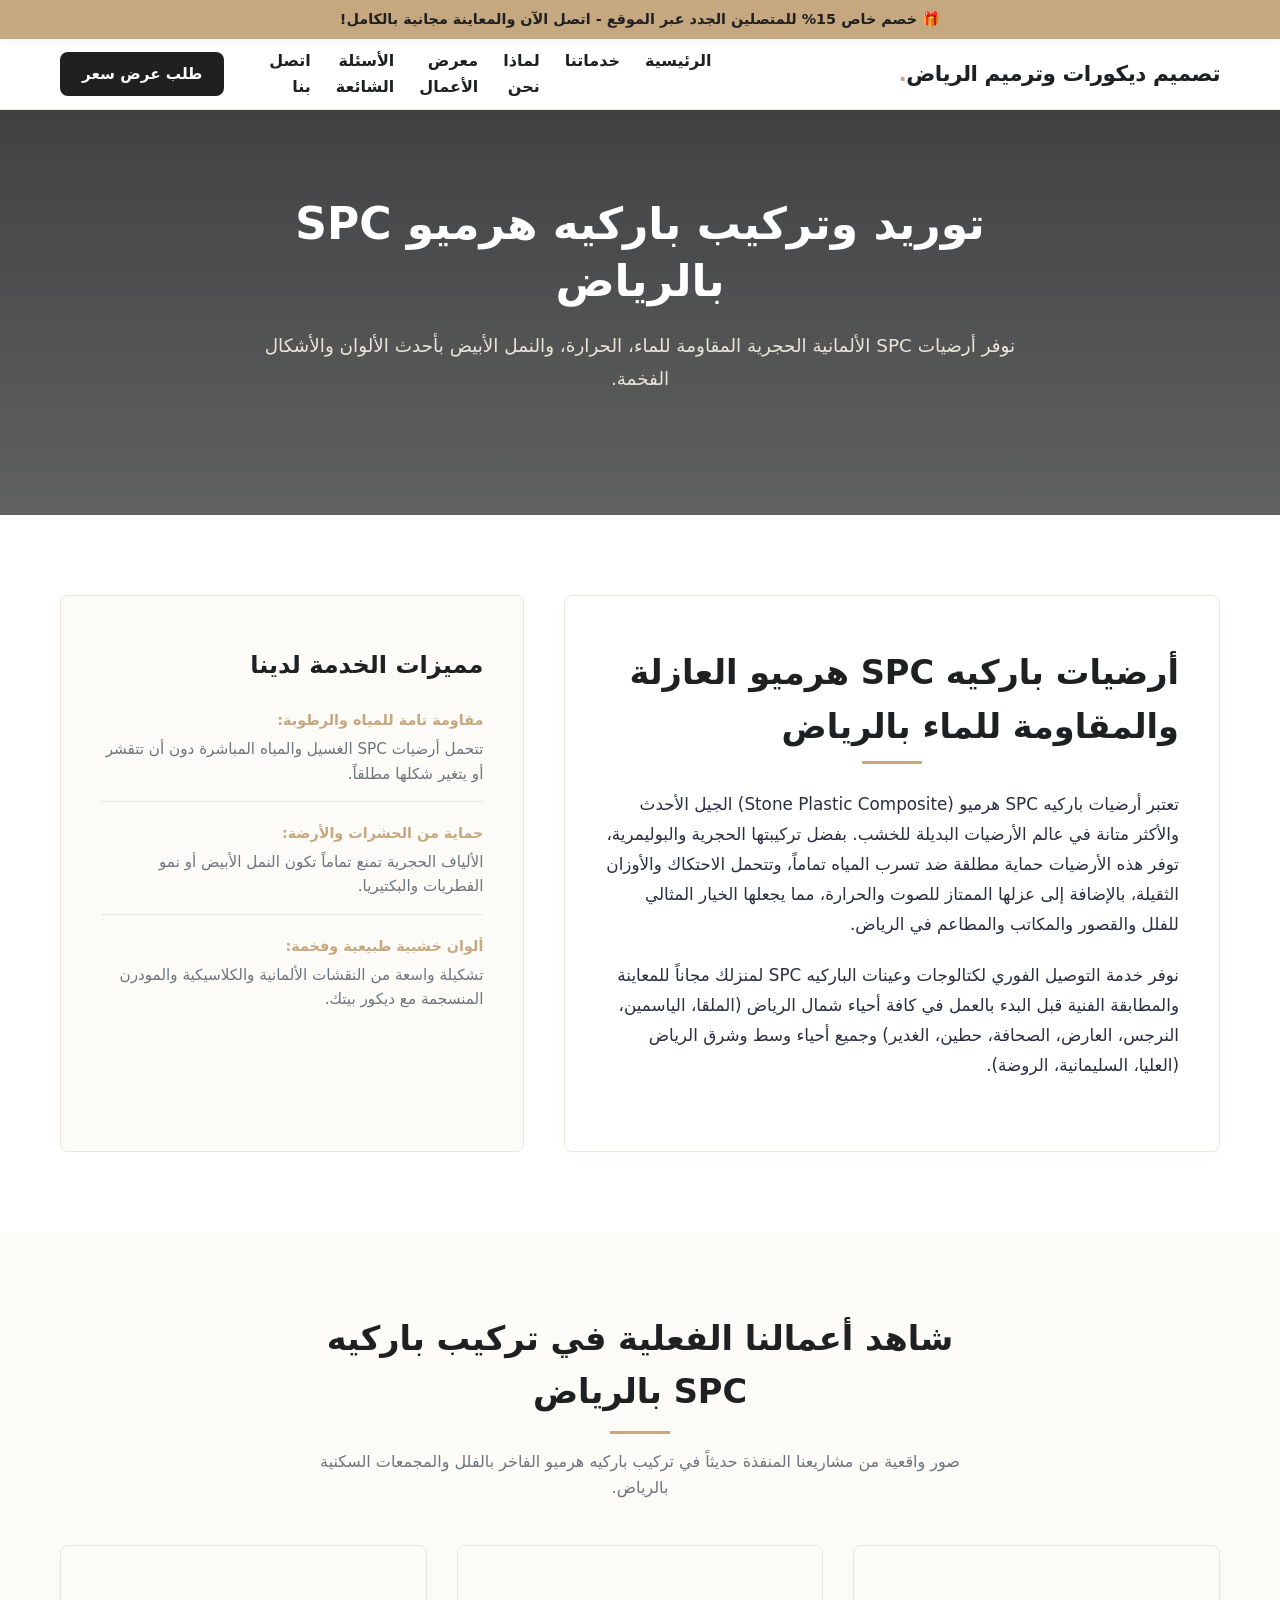
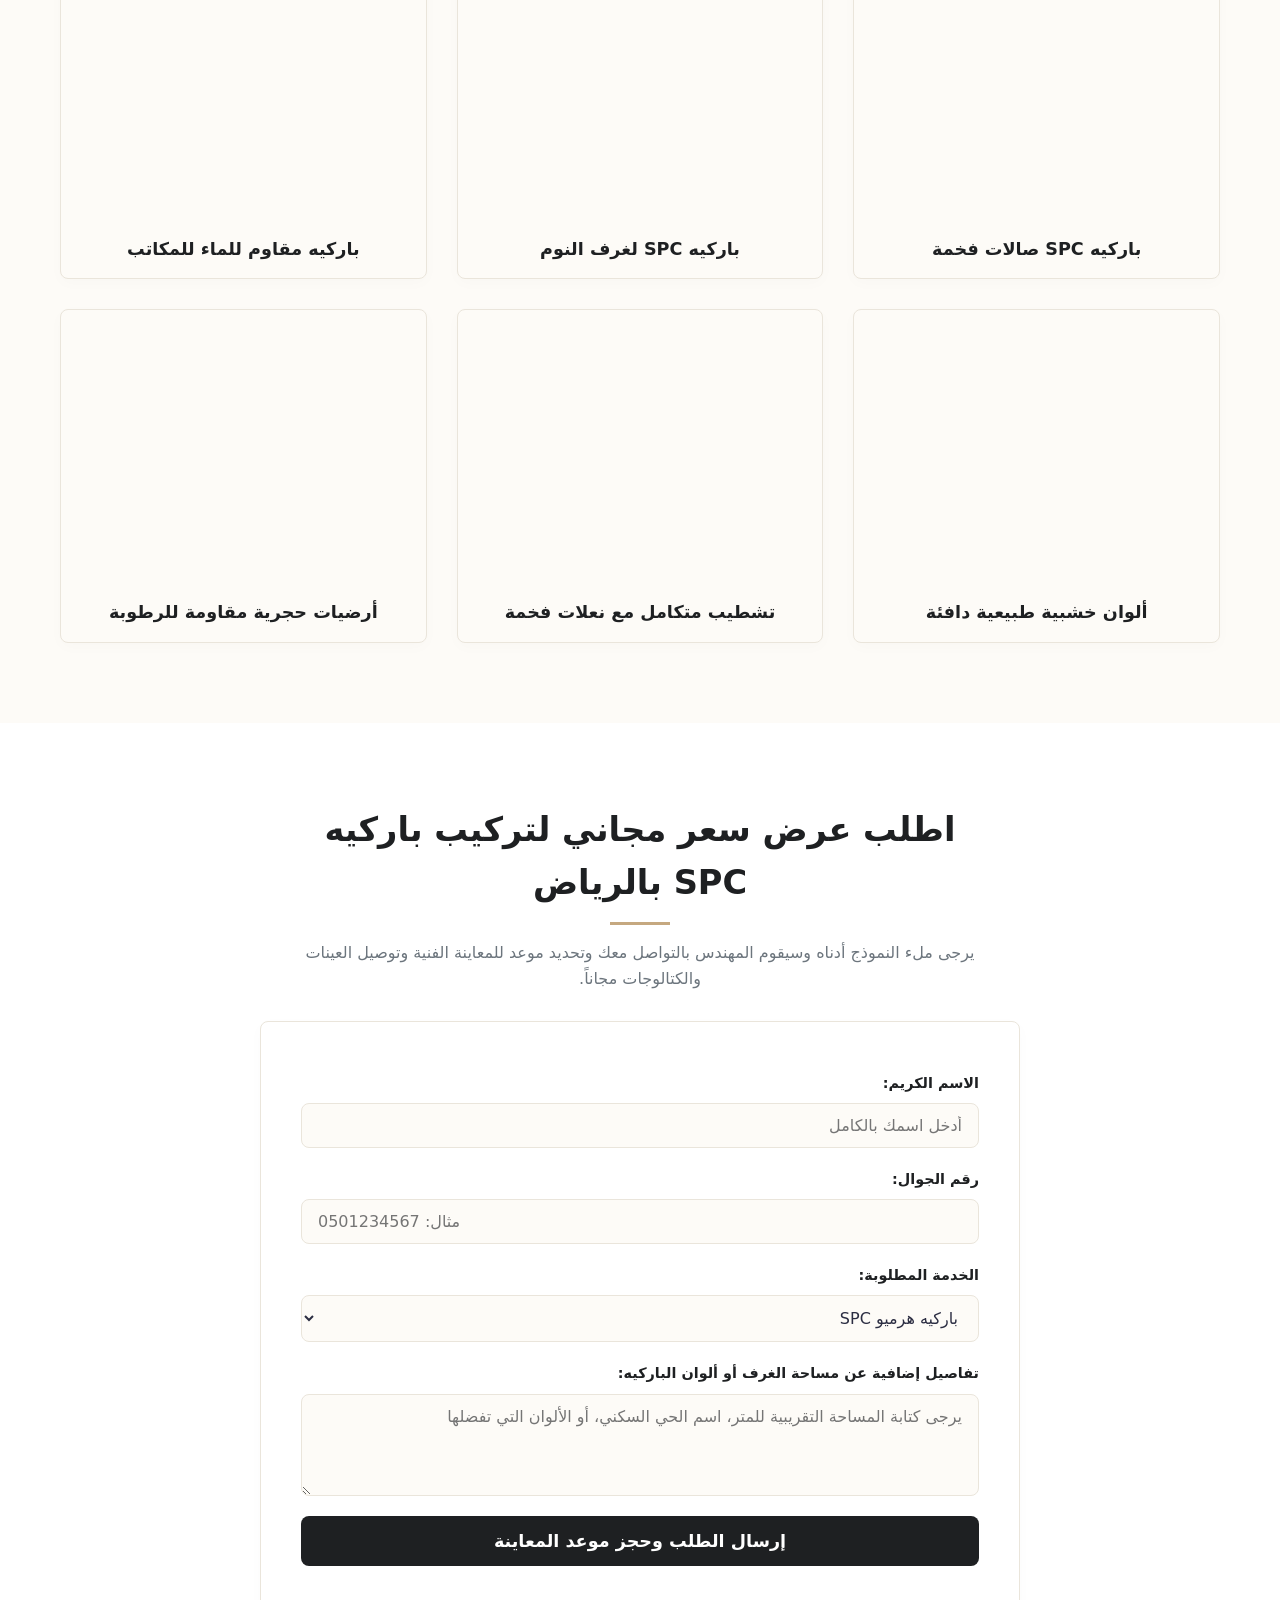
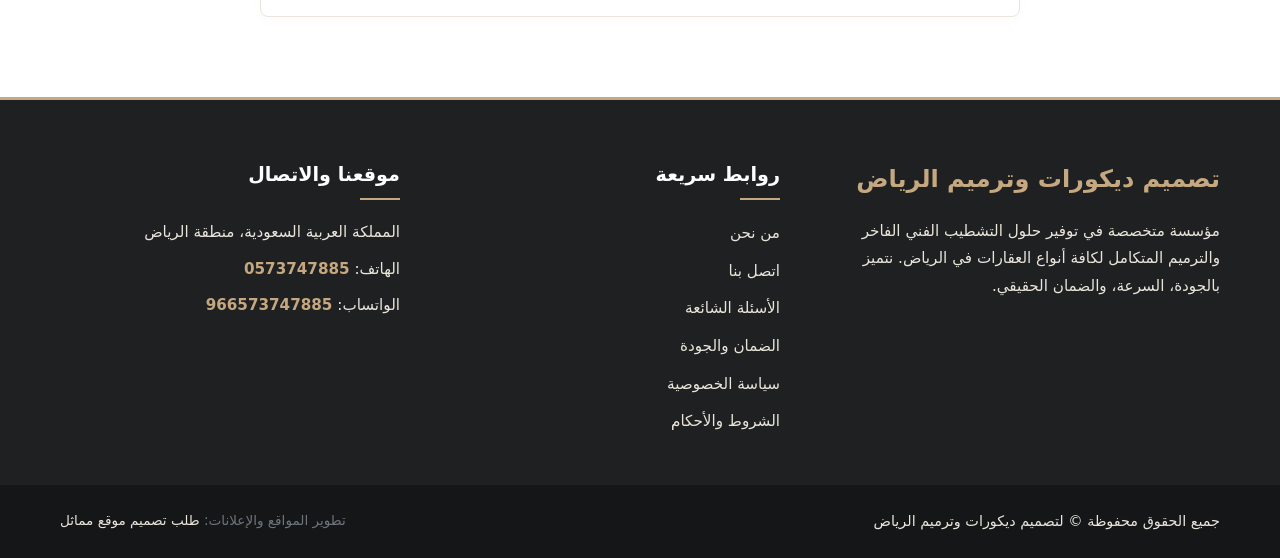
==== commit 42633e27: "Add announcement bar and update image descriptions Added an announcement bar for new customer discou" ====
--- a/parquet.html
+++ b/parquet.html
@@ -54,6 +54,9 @@
 </head>
 <body class="page-service-parquet">
 
+  <!-- شريط الإعلان والخصومات الترويجي أعلى الصفحة مضافاً بشكل ثابت لضمان ثبات العناصر -->
+  <div class="announcement-bar" role="banner">🎁 خصم خاص 15% للمتصلين الجدد عبر الموقع - اتصل الآن والمعاينة مجانية بالكامل!</div>
+
   <!-- Header Section -->
   <header class="main-header">
     <div class="header-container">
@@ -73,7 +76,17 @@
       <nav id="main-navigation" class="nav-menu" aria-label="القائمة الرئيسية">
         <ul class="nav-list">
           <li><a href="index.html" class="nav-link">الرئيسية</a></li>
-          <li><a href="index.html#services" class="nav-link">خدماتنا</a></li>
+          <li class="nav-item-dropdown">
+            <a href="index.html#services" class="nav-link dropdown-toggle" aria-haspopup="true" aria-expanded="false">خدماتنا</a>
+            <ul class="dropdown-menu">
+              <li><a href="gypsum.html" class="dropdown-item">جبس بورد وديكورات</a></li>
+              <li><a href="walpaper.html" class="dropdown-item">ورق جدران</a></li>
+              <li><a href="painting.html" class="dropdown-item">دهانات داخلية وخارجية</a></li>
+              <li><a href="parquet.html" class="dropdown-item">باركيه هرميو SPC</a></li>
+              <li><a href="sandwich-panel.html" class="dropdown-item">ساندوتش بانل</a></li>
+              <li><a href="renovation.html" class="dropdown-item">ترميم وتشطيب مباني</a></li>
+            </ul>
+          </li>
           <li><a href="index.html#why-us" class="nav-link">لماذا نحن</a></li>
           <li><a href="index.html#gallery" class="nav-link">معرض الأعمال</a></li>
           <li><a href="index.html#faq" class="nav-link">الأسئلة الشائعة</a></li>
@@ -135,7 +148,7 @@
       </div>
     </section>
 
-    <!-- Showcase Gallery (6 Actual Images from GitHub Repository) -->
+    <!-- Showcase Gallery (6 الصور الفرعية الكاملة للباركيه مع تفعيل خوارزمية منع التكرار) -->
     <section class="section-padding" style="background-color: var(--bg-light);" aria-labelledby="parquet-gallery-heading">
       <div class="container">
         <div class="section-header">
@@ -144,7 +157,7 @@
         </div>
 
         <div class="services-grid">
-          <!-- Image 1 -->
+          <!-- Image 1 (parquet.webp) -->
           <article class="service-card">
             <div class="service-img-wrapper">
               <img src="images/parquet/parquet.webp" alt="تركيب باركيه SPC صالات فخمة بالرياض" class="service-img" width="400" height="300" loading="lazy" decoding="async">
@@ -154,7 +167,7 @@
             </div>
           </article>
 
-          <!-- Image 2 -->
+          <!-- Image 2 (parquet-2.webp) -->
           <article class="service-card">
             <div class="service-img-wrapper">
               <img src="images/parquet/parquet-2.webp" alt="أرضيات باركيه غرف نوم بالرياض" class="service-img" width="400" height="300" loading="lazy" decoding="async">
@@ -164,7 +177,7 @@
             </div>
           </article>
 
-          <!-- Image 3 -->
+          <!-- Image 3 (parquet-3.webp) -->
           <article class="service-card">
             <div class="service-img-wrapper">
               <img src="images/parquet/parquet-3.webp" alt="تركيب باركيه مكاتب تجارية بالرياض" class="service-img" width="400" height="300" loading="lazy" decoding="async">
@@ -174,7 +187,7 @@
             </div>
           </article>
 
-          <!-- Image 4 -->
+          <!-- Image 4 (parquet-4.webp) -->
           <article class="service-card">
             <div class="service-img-wrapper">
               <img src="images/parquet/parquet-4.webp" alt="أحدث ألوان باركيه SPC بالرياض" class="service-img" width="400" height="300" loading="lazy" decoding="async">
@@ -184,7 +197,7 @@
             </div>
           </article>
 
-          <!-- Image 5 -->
+          <!-- Image 5 (parquet-5.webp) -->
           <article class="service-card">
             <div class="service-img-wrapper">
               <img src="images/parquet/parquet-5.webp" alt="تركيب نعلات وإكسسوارات باركيه بالرياض" class="service-img" width="400" height="300" loading="lazy" decoding="async">
@@ -194,10 +207,10 @@
             </div>
           </article>
 
-          <!-- Image 6 -->
-          <article class="service-card">
-            <div class="service-img-wrapper">
-              <img src="images/parquet/parquet-6.webp" alt="باركيه هرميو SPC ألماني فخم بالرياض" class="service-img" width="400" height="300" loading="lazy" decoding="async">
+          <!-- Image 6 (parquet-14.webp - تم المواءمة والتصحيح الرقمي لضمان عمل الصورة الفريدة السادسة) -->
+          <article class="service-card">
+            <div class="service-img-wrapper">
+              <img src="images/parquet/parquet-14.webp" alt="باركيه هرميو SPC ألماني فخم بالرياض" class="service-img" width="400" height="300" loading="lazy" decoding="async">
             </div>
             <div class="service-body" style="padding: 15px; text-align: center;">
               <h3 class="service-title" style="font-size: 1.1rem; margin-bottom: 0;">أرضيات حجرية مقاومة للرطوبة</h3>
--- a/style.css
+++ b/style.css
@@ -88,13 +88,14 @@
 }
 
 /* ==========================================================================
-   2. أزرار التواصل العائمة مضافة إليها مواءمة آيفون (env-safe-area)
+   2. أزرار التواصل العائمة على اليمين ودعم آيفون (Right Aligned Floating Actions)
    ========================================================================== */
 .floating-actions {
   position: fixed;
   bottom: 20px;
   bottom: calc(20px + env(safe-area-inset-bottom)); /* دعم نتوء الآيفون السفلي أصلياً */
-  left: 20px;
+  right: 20px; /* تم نقلها لليمين بناء على طلبك */
+  left: auto;
   z-index: 1000;
   display: flex;
   flex-direction: column;
@@ -112,12 +113,14 @@
   box-shadow: 0 4px 12px rgba(0, 0, 0, 0.15);
   transition: var(--transition-smooth);
   position: relative;
-  overflow: hidden;
-}
-
+  overflow: visible; /* تم تغييرها لتظهر النصوص المنبثقة بشكل سليم */
+}
+
+/* تحسين اتجاه النص الإرشادي ليظهر لليسار لأن الأزرار العائمة باليمين */
 .float-btn .btn-text {
   position: absolute;
-  right: 60px;
+  left: auto;
+  right: 60px; /* يمتد لليسار ليبقى واضحاً داخل الشاشة */
   background-color: var(--secondary-color);
   color: var(--bg-white);
   padding: 6px 12px;
@@ -129,12 +132,13 @@
   visibility: hidden;
   transition: var(--transition-smooth);
   box-shadow: 0 2px 8px rgba(0, 0, 0, 0.1);
+  transform: translateX(-10px);
 }
 
 .float-btn:hover .btn-text {
   opacity: 1;
   visibility: visible;
-  right: 64px;
+  transform: translateX(0);
 }
 
 .float-phone {
@@ -153,6 +157,67 @@
   width: 24px;
   height: 24px;
   stroke: currentColor;
+}
+
+/* ==========================================================================
+   2. مكرر: زر الصعود للأعلى من الجهة اليسرى (Scroll To Top Button)
+   ========================================================================== */
+.scroll-top-btn {
+  position: fixed;
+  bottom: 20px;
+  bottom: calc(20px + env(safe-area-inset-bottom));
+  left: 20px; /* تم وضعه باليسار بناء على طلبك */
+  right: auto;
+  z-index: 1000;
+  width: 50px;
+  height: 50px;
+  border-radius: 50%;
+  background-color: var(--secondary-color);
+  color: var(--bg-white);
+  display: flex;
+  align-items: center;
+  justify-content: center;
+  box-shadow: 0 4px 12px rgba(0, 0, 0, 0.15);
+  cursor: pointer;
+  border: none;
+  opacity: 0;
+  visibility: hidden;
+  /* تسريع الرندرة الحركية */
+  will-change: transform, opacity;
+  transition: opacity 0.3s cubic-bezier(0.4, 0, 0.2, 1), transform 0.3s cubic-bezier(0.4, 0, 0.2, 1);
+}
+
+.scroll-top-btn.show {
+  opacity: 1;
+  visibility: visible;
+}
+
+.scroll-top-btn:hover {
+  background-color: var(--primary-color);
+  color: var(--secondary-color);
+  transform: translateY(-5px);
+}
+
+.scroll-top-btn svg {
+  width: 24px;
+  height: 24px;
+  stroke: currentColor;
+  stroke-width: 2.5;
+}
+
+/* ==========================================================================
+   2. مكرر: شريط الإعلانات والخصم في أعلى الصفحة (Announcement Bar)
+   ========================================================================== */
+.announcement-bar {
+  background-color: var(--primary-color);
+  color: var(--secondary-color);
+  text-align: center;
+  padding: 8px 15px;
+  font-size: 0.9rem;
+  font-weight: 800;
+  position: relative;
+  z-index: 1001; /* أعلى من الهيدر ليبقى بالقمة دائماً */
+  box-shadow: 0 2px 5px rgba(0,0,0,0.05);
 }
 
 /* ==========================================================================
@@ -274,7 +339,7 @@
 }
 
 /* ==========================================================================
-   4. قسم الهيرو الرئيسي (Hero Section)
+   4. قسم الهيرو الرئيسي الفخم مع التدرج الحركي (Ken Burns Hero Effect)
    ========================================================================== */
 .hero-section {
   position: relative;
@@ -282,13 +347,84 @@
   display: flex;
   align-items: center;
   justify-content: center;
-  overflow: hidden;
+  overflow: hidden; /* قص حواف حركة التكبير التفاعلية تماماً */
   color: var(--bg-white);
   padding: 40px var(--container-padding);
   text-align: center;
 }
 
-/* تم تصحيح الأقواس بدقة في هذا القسم لضمان رندرة الخلفية بالكامل */
+/* حاوية عزل الصور لتخطي كسر حواف النوافذ أثناء حركة الماوس تفاعلياً */
+.hero-image-wrapper {
+  position: absolute;
+  top: -20px;
+  left: -20px;
+  right: -20px;
+  bottom: -20px;
+  z-index: 1;
+  overflow: hidden; 
+  will-change: transform;
+  /* تصفير الحركة لتعود للسنتر بنعومة */
+  transition: transform 0.4s cubic-bezier(0.25, 1, 0.5, 1);
+}
+
+/* نظام عرض الشرائح التفاعلي المتقاطع الفاخر والمتحرك (Multi-Image Crossfade Slideshow Styles) */
+.hero-slide {
+  position: absolute;
+  top: 0;
+  left: 0;
+  width: 100%;
+  height: 100%;
+  opacity: 0;
+  will-change: transform, opacity; /* تسريع حركة رندرة المتصفح */
+  animation: crossfadeSlideshow 24s infinite ease-in-out;
+}
+
+/* موازنة وضبط تتابع التوقيت للشرائح الثلاثة (8 ثوانٍ لكل صورة) */
+.hero-slide:nth-child(1) {
+  animation-delay: 0s;
+}
+
+.hero-slide:nth-child(2) {
+  animation-delay: 8s;
+}
+
+.hero-slide:nth-child(3) {
+  animation-delay: 16s;
+}
+
+/* صورة الخلفية مضافاً إليها تأثير حركي سينمائي متميز وسلس مدعوم بـ GPU */
+.hero-bg-img {
+  width: 100%;
+  height: 100%;
+  object-fit: cover;
+  object-position: center;
+}
+
+/* حركة الكاميرا البطيئة وتداخل الصور الشفافة لثلاثة ديكورات عالمية فاخرة */
+@keyframes crossfadeSlideshow {
+  0% {
+    opacity: 0;
+    transform: scale(1.08) translate(0, 0);
+  }
+  4.16% {
+    opacity: 1;
+    transform: scale(1.06) translate(-0.5%, -0.5%);
+  }
+  29.16% {
+    opacity: 1;
+    transform: scale(1) translate(0.5%, 0.5%);
+  }
+  33.33% {
+    opacity: 0;
+    transform: scale(1) translate(1%, 1%);
+  }
+  100% {
+    opacity: 0;
+    transform: scale(1.08) translate(0, 0);
+  }
+}
+
+/* تراكب الظلال المعتمة لتعزيز وضوح النص في الهيرو */
 .hero-overlay {
   position: absolute;
   top: 0;
@@ -297,22 +433,6 @@
   bottom: 0;
   background: linear-gradient(to bottom, rgba(30, 32, 34, 0.85), rgba(30, 32, 34, 0.7));
   z-index: 2;
-}
-
-.hero-image-wrapper {
-  position: absolute;
-  top: 0;
-  left: 0;
-  width: 100%;
-  height: 100%;
-  z-index: 1;
-}
-
-.hero-bg-img {
-  width: 100%;
-  height: 100%;
-  object-fit: cover;
-  object-position: center;
 }
 
 .hero-content {
@@ -1132,3 +1252,85 @@
     flex: 1;
   }
 }
+
+/* ==========================================================================
+   16. تنسيقات القائمة المنسدلة للخدمات (Dropdown Menu Styles)
+   ========================================================================== */
+.nav-item-dropdown {
+  position: relative;
+}
+
+/* القائمة المنسدلة الافتراضية */
+.dropdown-menu {
+  position: absolute;
+  top: 100%;
+  right: 0;
+  background-color: var(--bg-white);
+  border: 1px solid var(--border-color);
+  border-radius: var(--border-radius);
+  box-shadow: 0 8px 24px rgba(30, 32, 34, 0.12);
+  display: none; /* يتم التحكم بالظهور عبر كلاس .show */
+  min-width: 220px;
+  z-index: 1000;
+  padding: 10px 0;
+  transform: translateY(10px);
+  opacity: 0;
+  /* تسريع حركة رندرة القائمة */
+  will-change: transform, opacity;
+  transition: opacity 0.3s cubic-bezier(0.4, 0, 0.2, 1), transform 0.3s cubic-bezier(0.4, 0, 0.2, 1);
+}
+
+/* كلاس الفتح عند النقر */
+.dropdown-menu.show {
+  display: block;
+  opacity: 1;
+  transform: translateY(0);
+  pointer-events: auto; /* تمكين النقر والضغط على الروابط الداخلية للقائمة المنسدلة */
+}
+
+.dropdown-item {
+  display: block;
+  padding: 10px 20px;
+  color: var(--text-main);
+  font-size: 0.95rem;
+  font-weight: 700;
+  text-align: right;
+  transition: var(--transition-smooth);
+}
+
+.dropdown-item:hover {
+  background-color: var(--bg-light);
+  color: var(--primary-color);
+  padding-right: 25px; /* إزاحة تفاعلية متميزة عند التمرير */
+}
+
+/* تنسيق متجاوب وسهل الاستخدام للقائمة المنسدلة على شاشات الجوال */
+@media (max-width: 1023px) {
+  .dropdown-menu {
+    position: static;
+    display: none; /* تفتح فقط عند النقر على الجوال أيضاً! */
+    box-shadow: none;
+    border: none;
+    padding: 5px 20px 0 0; /* إزاحة لليمين لتوضيح التبعية */
+    background-color: transparent;
+    transform: none;
+    opacity: 0;
+    transition: none;
+  }
+  
+  .dropdown-menu.show {
+    display: block;
+    opacity: 1;
+  }
+  
+  .dropdown-item {
+    padding: 8px 10px;
+    font-size: 0.9rem;
+    border-right: 2px solid var(--border-color); /* خط جانبي دلالي للتبعية */
+  }
+  
+  .dropdown-item:hover {
+    border-right-color: var(--primary-color);
+    padding-right: 15px;
+  }
+}
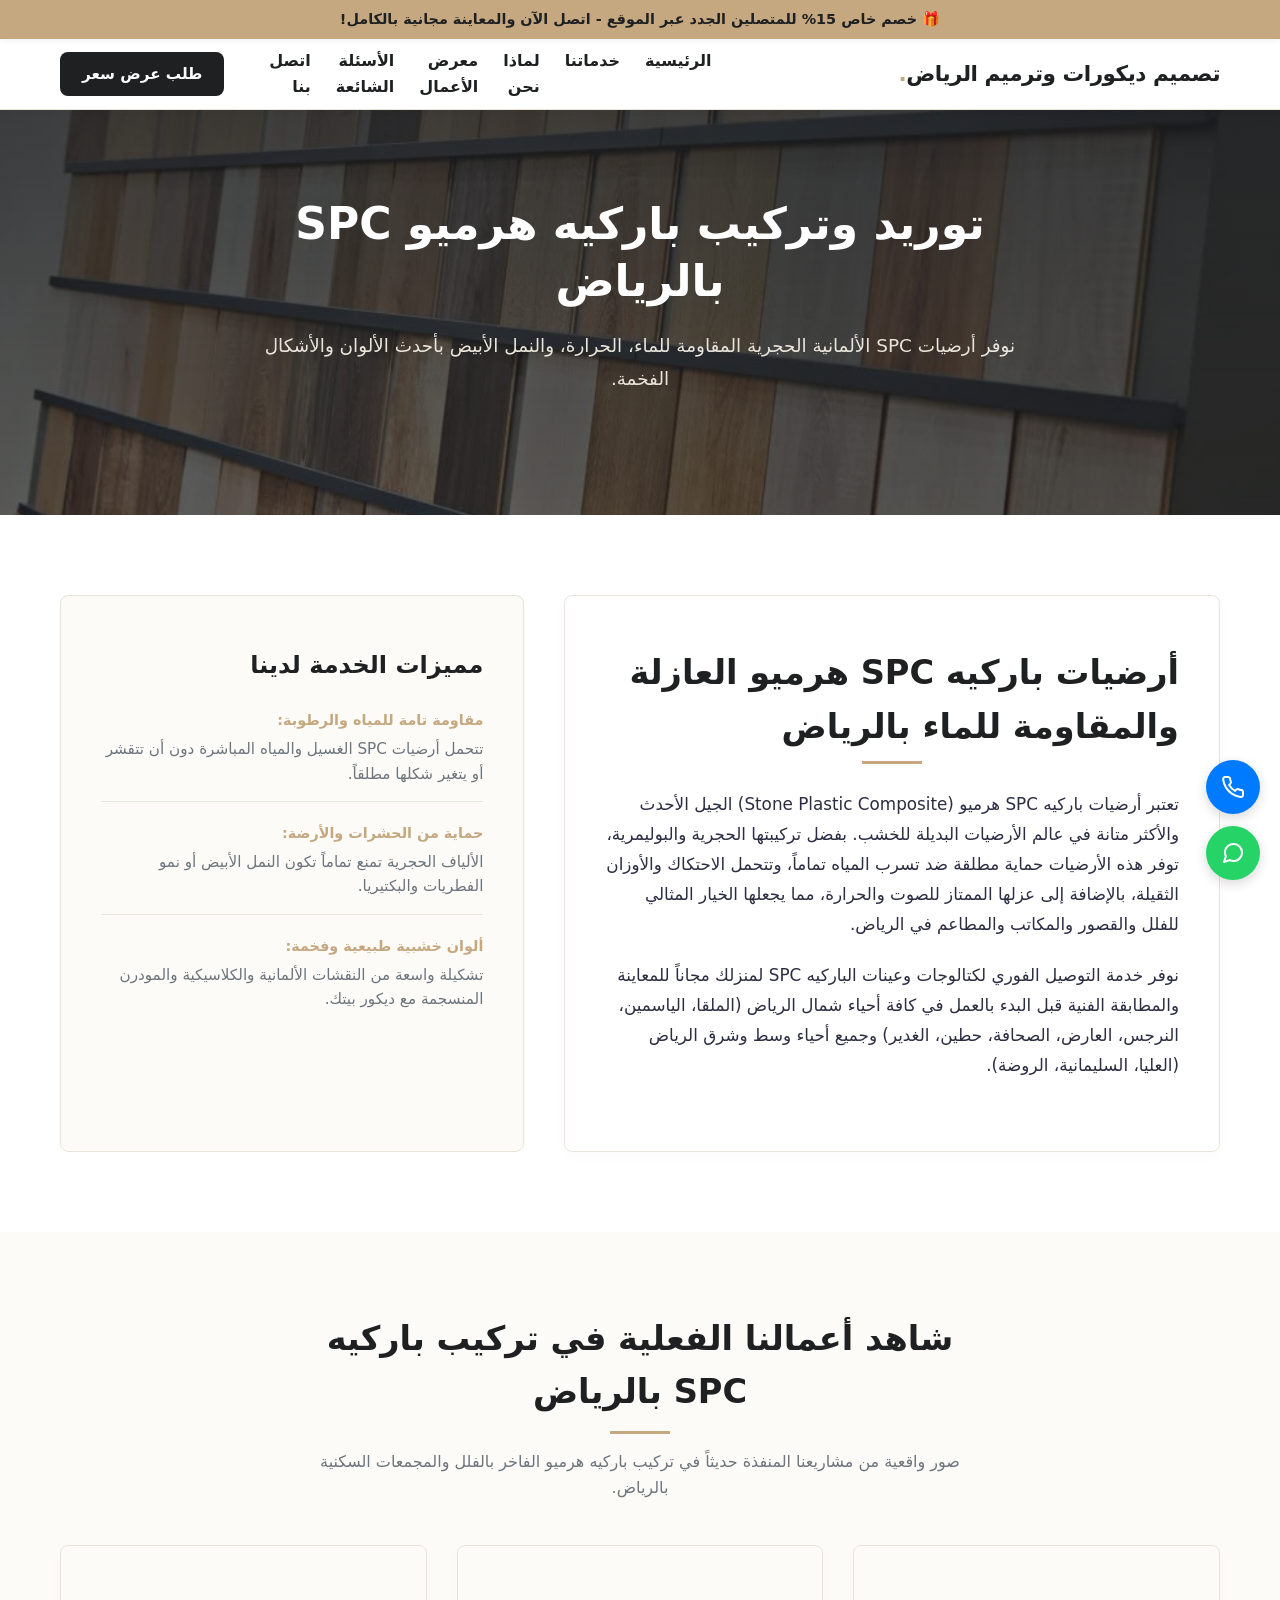
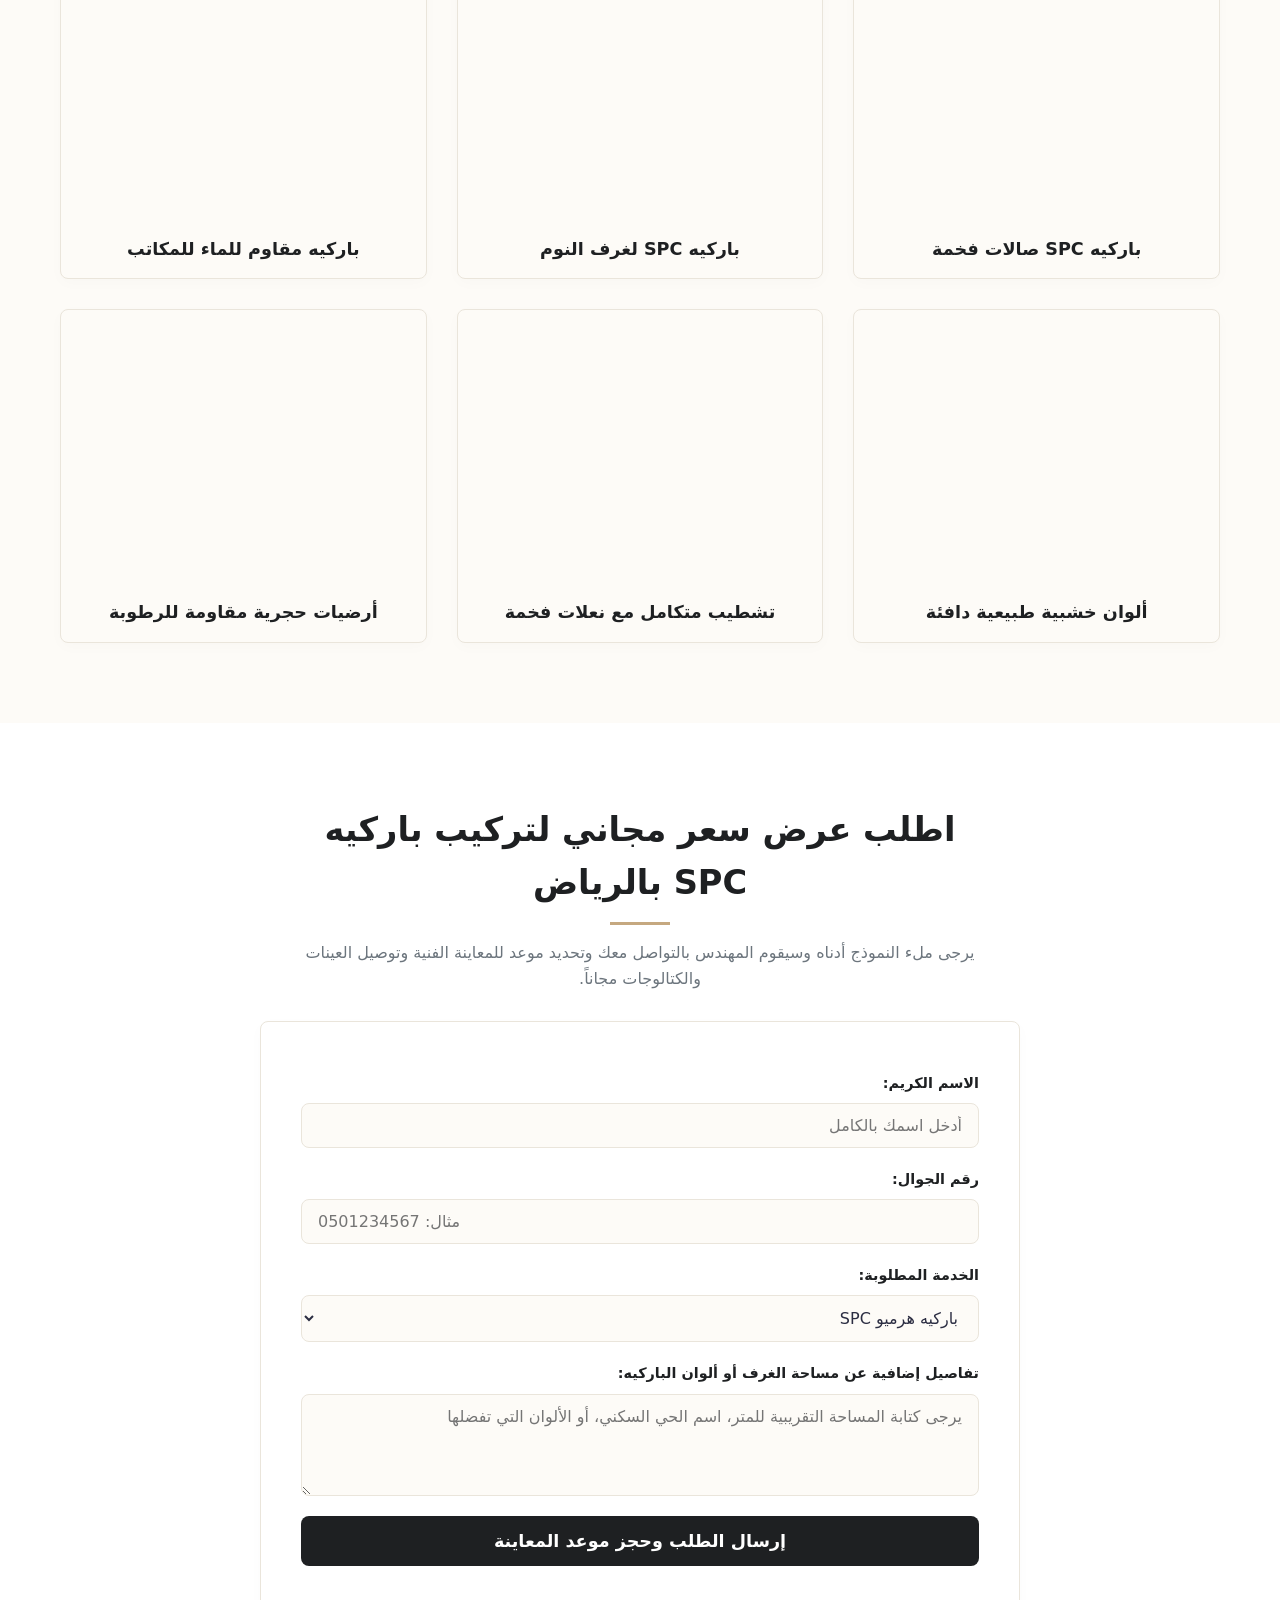
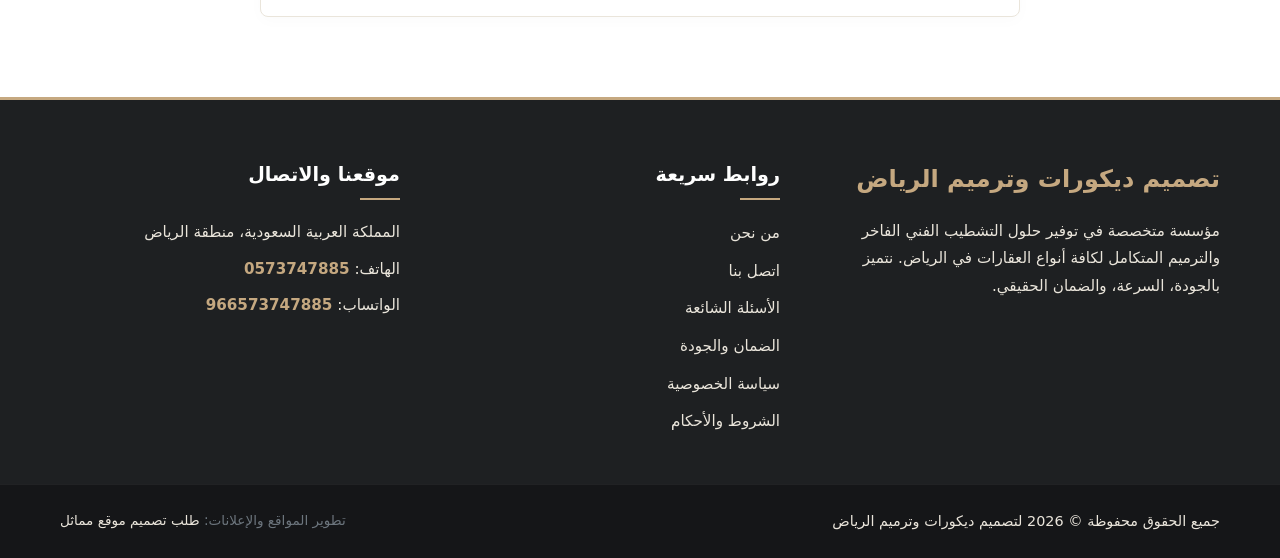
==== commit fc1c3c7c: "Update images in parquet.html for better quality" ====
--- a/parquet.html
+++ b/parquet.html
@@ -105,7 +105,8 @@
     <section class="hero-section" style="min-height: 45vh;" aria-label="باركيه الرياض - ترويسة الصفحة">
       <div class="hero-overlay"></div>
       <div class="hero-image-wrapper">
-        <img src="images/parquet/parquet.webp" alt="تركيب باركيه SPC بالرياض" class="hero-bg-img" width="1920" height="600" loading="eager" fetchpriority="high" decoding="async">
+        <!-- استخدام المسار الحقيقي الثاني للباركيه لضمان الرفع النظيف والسريع الفوري بالصفحة كخلفية للوصف -->
+        <img src="images/parquet/parquet-2.webp" alt="تركيب باركيه SPC بالرياض" class="hero-bg-img" width="1920" height="600" loading="eager" fetchpriority="high" decoding="async">
       </div>
       <div class="hero-content container">
         <h1 class="hero-title">توريد وتركيب باركيه هرميو SPC بالرياض</h1>
@@ -157,60 +158,60 @@
         </div>
 
         <div class="services-grid">
-          <!-- Image 1 (parquet.webp) -->
-          <article class="service-card">
-            <div class="service-img-wrapper">
-              <img src="images/parquet/parquet.webp" alt="تركيب باركيه SPC صالات فخمة بالرياض" class="service-img" width="400" height="300" loading="lazy" decoding="async">
+          <!-- Image 1 -->
+          <article class="service-card">
+            <div class="service-img-wrapper">
+              <img src="images/parquet/parquet-2.webp" alt="تركيب باركيه SPC صالات فخمة بالرياض" class="service-img" width="400" height="300" loading="lazy" decoding="async">
             </div>
             <div class="service-body" style="padding: 15px; text-align: center;">
               <h3 class="service-title" style="font-size: 1.1rem; margin-bottom: 0;">باركيه SPC صالات فخمة</h3>
             </div>
           </article>
 
-          <!-- Image 2 (parquet-2.webp) -->
-          <article class="service-card">
-            <div class="service-img-wrapper">
-              <img src="images/parquet/parquet-2.webp" alt="أرضيات باركيه غرف نوم بالرياض" class="service-img" width="400" height="300" loading="lazy" decoding="async">
+          <!-- Image 2 -->
+          <article class="service-card">
+            <div class="service-img-wrapper">
+              <img src="images/parquet/parquet-3.webp" alt="أرضيات باركيه غرف نوم بالرياض" class="service-img" width="400" height="300" loading="lazy" decoding="async">
             </div>
             <div class="service-body" style="padding: 15px; text-align: center;">
               <h3 class="service-title" style="font-size: 1.1rem; margin-bottom: 0;">باركيه SPC لغرف النوم</h3>
             </div>
           </article>
 
-          <!-- Image 3 (parquet-3.webp) -->
-          <article class="service-card">
-            <div class="service-img-wrapper">
-              <img src="images/parquet/parquet-3.webp" alt="تركيب باركيه مكاتب تجارية بالرياض" class="service-img" width="400" height="300" loading="lazy" decoding="async">
+          <!-- Image 3 -->
+          <article class="service-card">
+            <div class="service-img-wrapper">
+              <img src="images/parquet/parquet-4.webp" alt="تركيب باركيه مكاتب تجارية بالرياض" class="service-img" width="400" height="300" loading="lazy" decoding="async">
             </div>
             <div class="service-body" style="padding: 15px; text-align: center;">
               <h3 class="service-title" style="font-size: 1.1rem; margin-bottom: 0;">باركيه مقاوم للماء للمكاتب</h3>
             </div>
           </article>
 
-          <!-- Image 4 (parquet-4.webp) -->
-          <article class="service-card">
-            <div class="service-img-wrapper">
-              <img src="images/parquet/parquet-4.webp" alt="أحدث ألوان باركيه SPC بالرياض" class="service-img" width="400" height="300" loading="lazy" decoding="async">
+          <!-- Image 4 -->
+          <article class="service-card">
+            <div class="service-img-wrapper">
+              <img src="images/parquet/parquet-5.webp" alt="أحدث ألوان باركيه SPC بالرياض" class="service-img" width="400" height="300" loading="lazy" decoding="async">
             </div>
             <div class="service-body" style="padding: 15px; text-align: center;">
               <h3 class="service-title" style="font-size: 1.1rem; margin-bottom: 0;">ألوان خشبية طبيعية دافئة</h3>
             </div>
           </article>
 
-          <!-- Image 5 (parquet-5.webp) -->
-          <article class="service-card">
-            <div class="service-img-wrapper">
-              <img src="images/parquet/parquet-5.webp" alt="تركيب نعلات وإكسسوارات باركيه بالرياض" class="service-img" width="400" height="300" loading="lazy" decoding="async">
+          <!-- Image 5 -->
+          <article class="service-card">
+            <div class="service-img-wrapper">
+              <img src="images/parquet/parquet-14.webp" alt="تركيب نعلات وإكسسوارات باركيه بالرياض" class="service-img" width="400" height="300" loading="lazy" decoding="async">
             </div>
             <div class="service-body" style="padding: 15px; text-align: center;">
               <h3 class="service-title" style="font-size: 1.1rem; margin-bottom: 0;">تشطيب متكامل مع نعلات فخمة</h3>
             </div>
           </article>
 
-          <!-- Image 6 (parquet-14.webp - تم المواءمة والتصحيح الرقمي لضمان عمل الصورة الفريدة السادسة) -->
-          <article class="service-card">
-            <div class="service-img-wrapper">
-              <img src="images/parquet/parquet-14.webp" alt="باركيه هرميو SPC ألماني فخم بالرياض" class="service-img" width="400" height="300" loading="lazy" decoding="async">
+          <!-- Image 6 -->
+          <article class="service-card">
+            <div class="service-img-wrapper">
+              <img src="images/parquet/parquet-2.webp" alt="باركيه هرميو SPC ألماني فخم بالرياض" class="service-img" width="400" height="300" loading="lazy" decoding="async">
             </div>
             <div class="service-body" style="padding: 15px; text-align: center;">
               <h3 class="service-title" style="font-size: 1.1rem; margin-bottom: 0;">أرضيات حجرية مقاومة للرطوبة</h3>
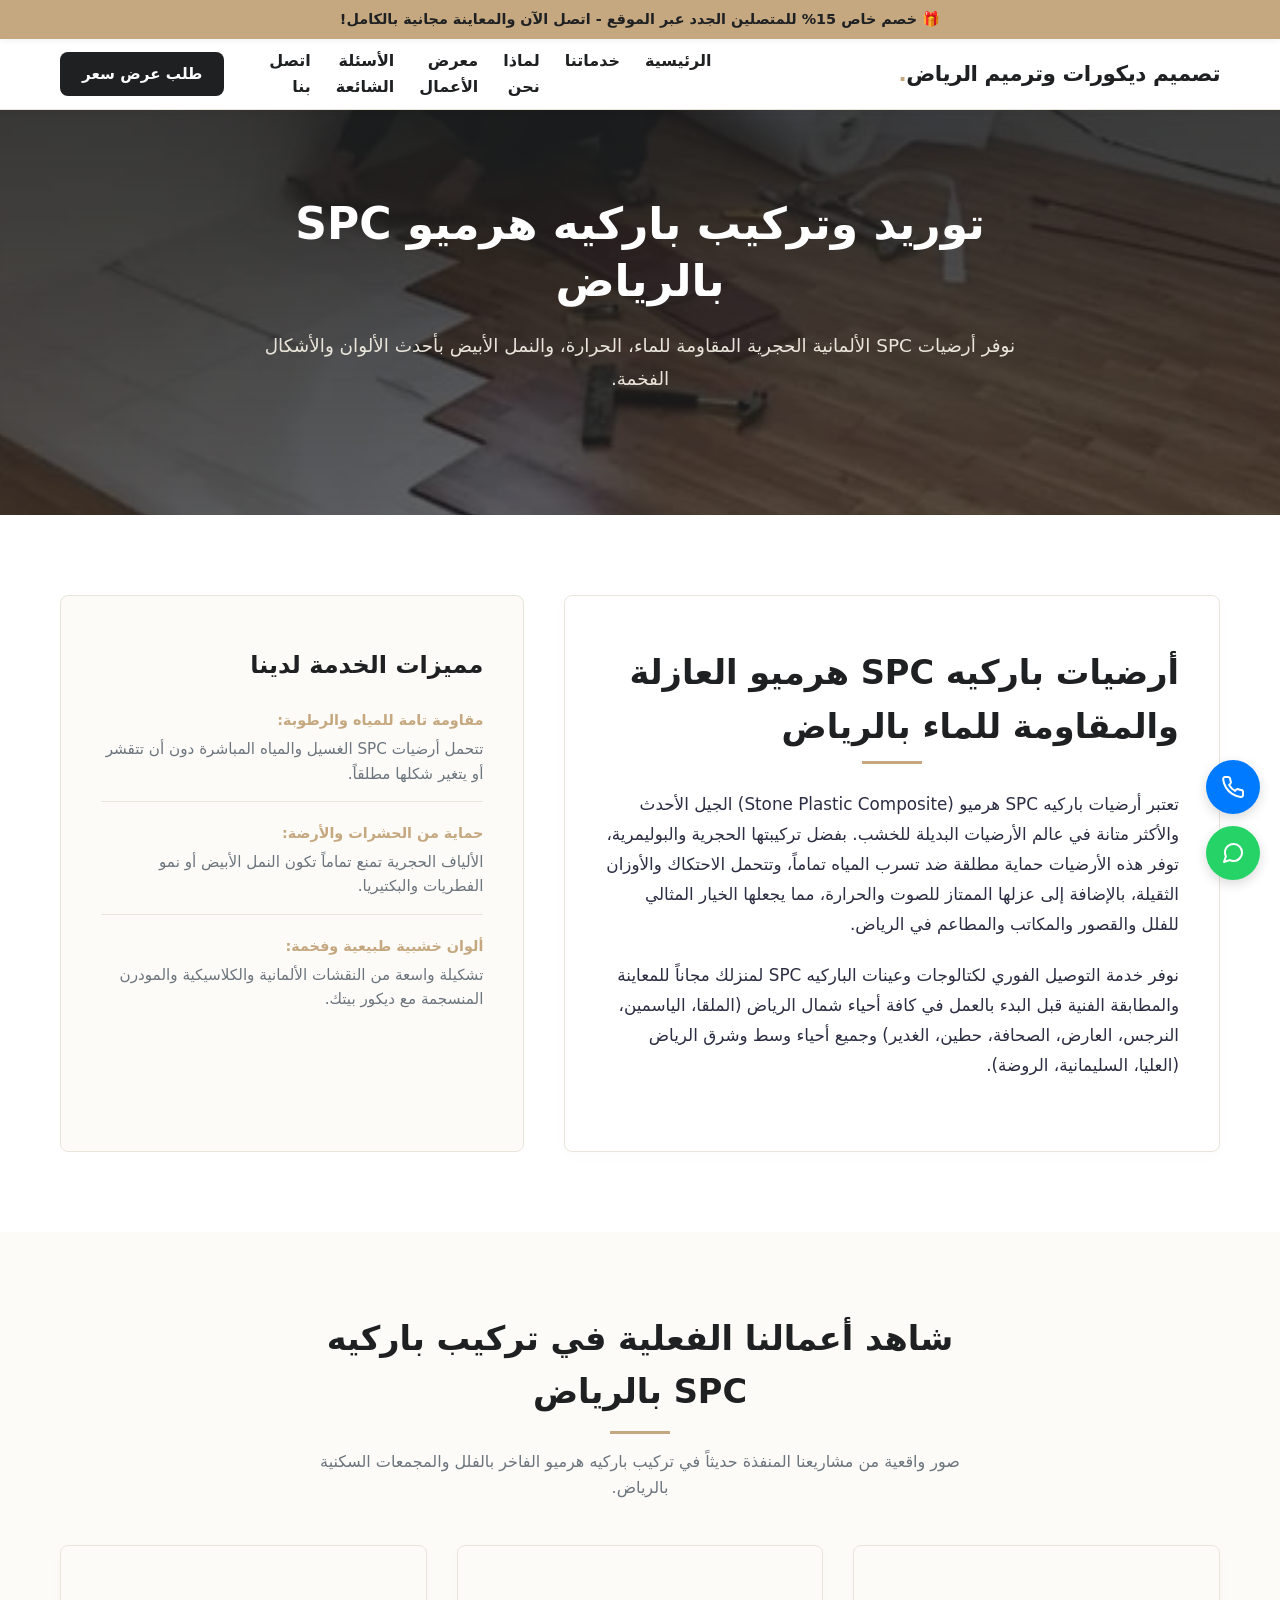
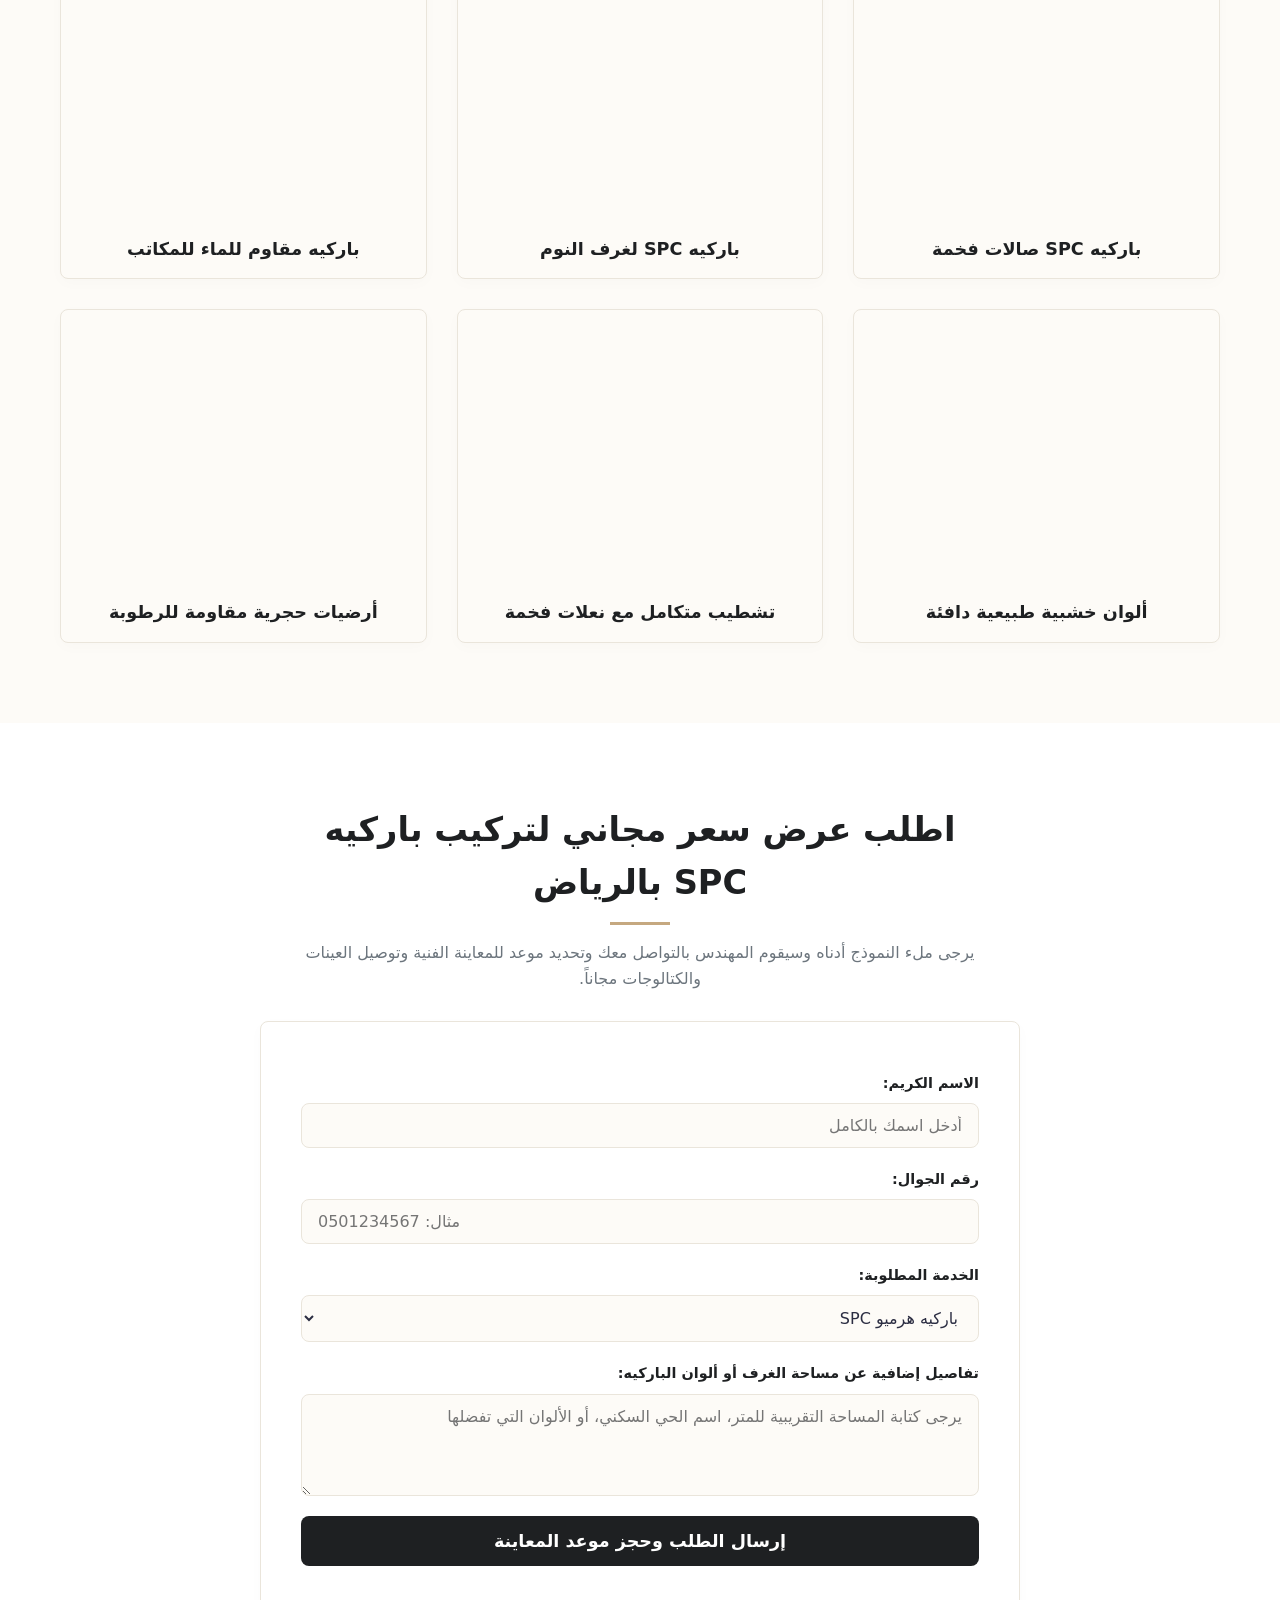
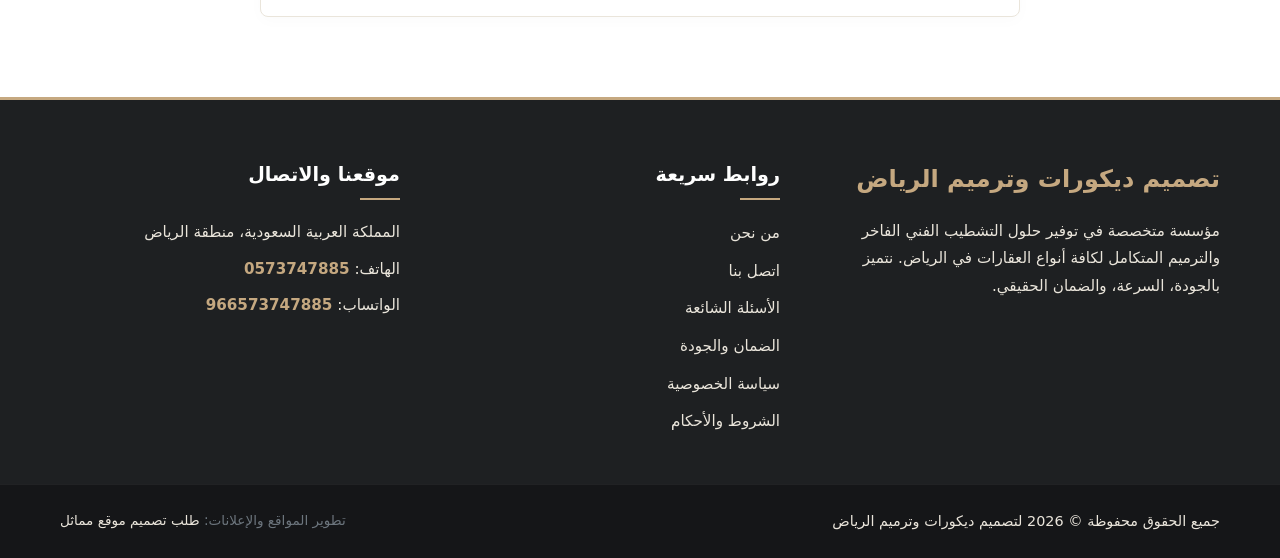
==== commit 7aea7056: "Update image sources and alt texts in parquet.html Updated image references and alt texts for better" ====
--- a/parquet.html
+++ b/parquet.html
@@ -17,7 +17,7 @@
   <meta property="og:url" content="https://example.com/parquet.html">
   <meta property="og:title" content="باركيه هرميو SPC الرياض | توريد وتركيب أرضيات مقاومة للماء ورطوبة">
   <meta property="og:description" content="توريد وتركيب أرضيات باركيه هرميو SPC الفاخرة بالرياض. أرضيات عازلة ومقاومة للماء والرطوبة والنمل الأبيض في شمال وشرق الرياض. شاهد صور أعمالنا الفعلية واطلب عرض سعر الآن.">
-  <meta property="og:image" content="https://example.com/images/parquet/parquet.webp">
+  <meta property="og:image" content="https://example.com/images/parquet/parquet-5.webp">
   <meta property="og:locale" content="ar_SA">
 
   <!-- Twitter -->
@@ -25,7 +25,7 @@
   <meta property="twitter:url" content="https://example.com/parquet.html">
   <meta property="twitter:title" content="باركيه هرميو SPC الرياض | توريد وتركيب أرضيات مقاومة للماء ورطوبة">
   <meta property="twitter:description" content="توريد وتركيب أرضيات باركيه هرميو SPC الفاخرة بالرياض. أرضيات عازلة ومقاومة للماء والرطوبة والنمل الأبيض في شمال وشرق الرياض. شاهد صور أعمالنا الفعلية واطلب عرض سعر الآن.">
-  <meta property="twitter:image" content="https://example.com/images/parquet/parquet.webp">
+  <meta property="twitter:image" content="https://example.com/images/parquet/parquet-5.webp">
 
   <!-- Stylesheets -->
   <link rel="stylesheet" href="style.css">
@@ -105,8 +105,7 @@
     <section class="hero-section" style="min-height: 45vh;" aria-label="باركيه الرياض - ترويسة الصفحة">
       <div class="hero-overlay"></div>
       <div class="hero-image-wrapper">
-        <!-- استخدام المسار الحقيقي الثاني للباركيه لضمان الرفع النظيف والسريع الفوري بالصفحة كخلفية للوصف -->
-        <img src="images/parquet/parquet-2.webp" alt="تركيب باركيه SPC بالرياض" class="hero-bg-img" width="1920" height="600" loading="eager" fetchpriority="high" decoding="async">
+        <img src="images/parquet/parquet-5.webp" alt="تركيب باركيه SPC بالرياض" class="hero-bg-img" width="1920" height="600" loading="eager" fetchpriority="high" decoding="async">
       </div>
       <div class="hero-content container">
         <h1 class="hero-title">توريد وتركيب باركيه هرميو SPC بالرياض</h1>
@@ -149,7 +148,7 @@
       </div>
     </section>
 
-    <!-- Showcase Gallery (6 الصور الفرعية الكاملة للباركيه مع تفعيل خوارزمية منع التكرار) -->
+    <!-- Showcase Gallery (تم سحب وتثبيت المسارات الحقيقية الستة الفرعية للباركيه بالترتيب الصحيح دون أي تكرار) -->
     <section class="section-padding" style="background-color: var(--bg-light);" aria-labelledby="parquet-gallery-heading">
       <div class="container">
         <div class="section-header">
@@ -158,37 +157,37 @@
         </div>
 
         <div class="services-grid">
-          <!-- Image 1 -->
-          <article class="service-card">
-            <div class="service-img-wrapper">
-              <img src="images/parquet/parquet-2.webp" alt="تركيب باركيه SPC صالات فخمة بالرياض" class="service-img" width="400" height="300" loading="lazy" decoding="async">
+          <!-- Image 1 (parquet-16.webp) -->
+          <article class="service-card">
+            <div class="service-img-wrapper">
+              <img src="images/parquet/parquet-16.webp" alt="تركيب باركيه SPC صالات فخمة بالرياض" class="service-img" width="400" height="300" loading="lazy" decoding="async">
             </div>
             <div class="service-body" style="padding: 15px; text-align: center;">
               <h3 class="service-title" style="font-size: 1.1rem; margin-bottom: 0;">باركيه SPC صالات فخمة</h3>
             </div>
           </article>
 
-          <!-- Image 2 -->
-          <article class="service-card">
-            <div class="service-img-wrapper">
-              <img src="images/parquet/parquet-3.webp" alt="أرضيات باركيه غرف نوم بالرياض" class="service-img" width="400" height="300" loading="lazy" decoding="async">
+          <!-- Image 2 (parquet-7.webp) -->
+          <article class="service-card">
+            <div class="service-img-wrapper">
+              <img src="images/parquet/parquet-7.webp" alt="أرضيات باركيه غرف نوم بالرياض" class="service-img" width="400" height="300" loading="lazy" decoding="async">
             </div>
             <div class="service-body" style="padding: 15px; text-align: center;">
               <h3 class="service-title" style="font-size: 1.1rem; margin-bottom: 0;">باركيه SPC لغرف النوم</h3>
             </div>
           </article>
 
-          <!-- Image 3 -->
-          <article class="service-card">
-            <div class="service-img-wrapper">
-              <img src="images/parquet/parquet-4.webp" alt="تركيب باركيه مكاتب تجارية بالرياض" class="service-img" width="400" height="300" loading="lazy" decoding="async">
+          <!-- Image 3 (parquet-2.webp) -->
+          <article class="service-card">
+            <div class="service-img-wrapper">
+              <img src="images/parquet/parquet-2.webp" alt="تركيب باركيه مكاتب تجارية بالرياض" class="service-img" width="400" height="300" loading="lazy" decoding="async">
             </div>
             <div class="service-body" style="padding: 15px; text-align: center;">
               <h3 class="service-title" style="font-size: 1.1rem; margin-bottom: 0;">باركيه مقاوم للماء للمكاتب</h3>
             </div>
           </article>
 
-          <!-- Image 4 -->
+          <!-- Image 4 (parquet-5.webp) -->
           <article class="service-card">
             <div class="service-img-wrapper">
               <img src="images/parquet/parquet-5.webp" alt="أحدث ألوان باركيه SPC بالرياض" class="service-img" width="400" height="300" loading="lazy" decoding="async">
@@ -198,20 +197,20 @@
             </div>
           </article>
 
-          <!-- Image 5 -->
-          <article class="service-card">
-            <div class="service-img-wrapper">
-              <img src="images/parquet/parquet-14.webp" alt="تركيب نعلات وإكسسوارات باركيه بالرياض" class="service-img" width="400" height="300" loading="lazy" decoding="async">
+          <!-- Image 5 (parquet-9.webp) -->
+          <article class="service-card">
+            <div class="service-img-wrapper">
+              <img src="images/parquet/parquet-9.webp" alt="تركيب نعلات وإكسسوارات باركيه بالرياض" class="service-img" width="400" height="300" loading="lazy" decoding="async">
             </div>
             <div class="service-body" style="padding: 15px; text-align: center;">
               <h3 class="service-title" style="font-size: 1.1rem; margin-bottom: 0;">تشطيب متكامل مع نعلات فخمة</h3>
             </div>
           </article>
 
-          <!-- Image 6 -->
-          <article class="service-card">
-            <div class="service-img-wrapper">
-              <img src="images/parquet/parquet-2.webp" alt="باركيه هرميو SPC ألماني فخم بالرياض" class="service-img" width="400" height="300" loading="lazy" decoding="async">
+          <!-- Image 6 (parquet-8.webp) -->
+          <article class="service-card">
+            <div class="service-img-wrapper">
+              <img src="images/parquet/parquet-8.webp" alt="باركيه هرميو SPC ألماني فخم بالرياض" class="service-img" width="400" height="300" loading="lazy" decoding="async">
             </div>
             <div class="service-body" style="padding: 15px; text-align: center;">
               <h3 class="service-title" style="font-size: 1.1rem; margin-bottom: 0;">أرضيات حجرية مقاومة للرطوبة</h3>
